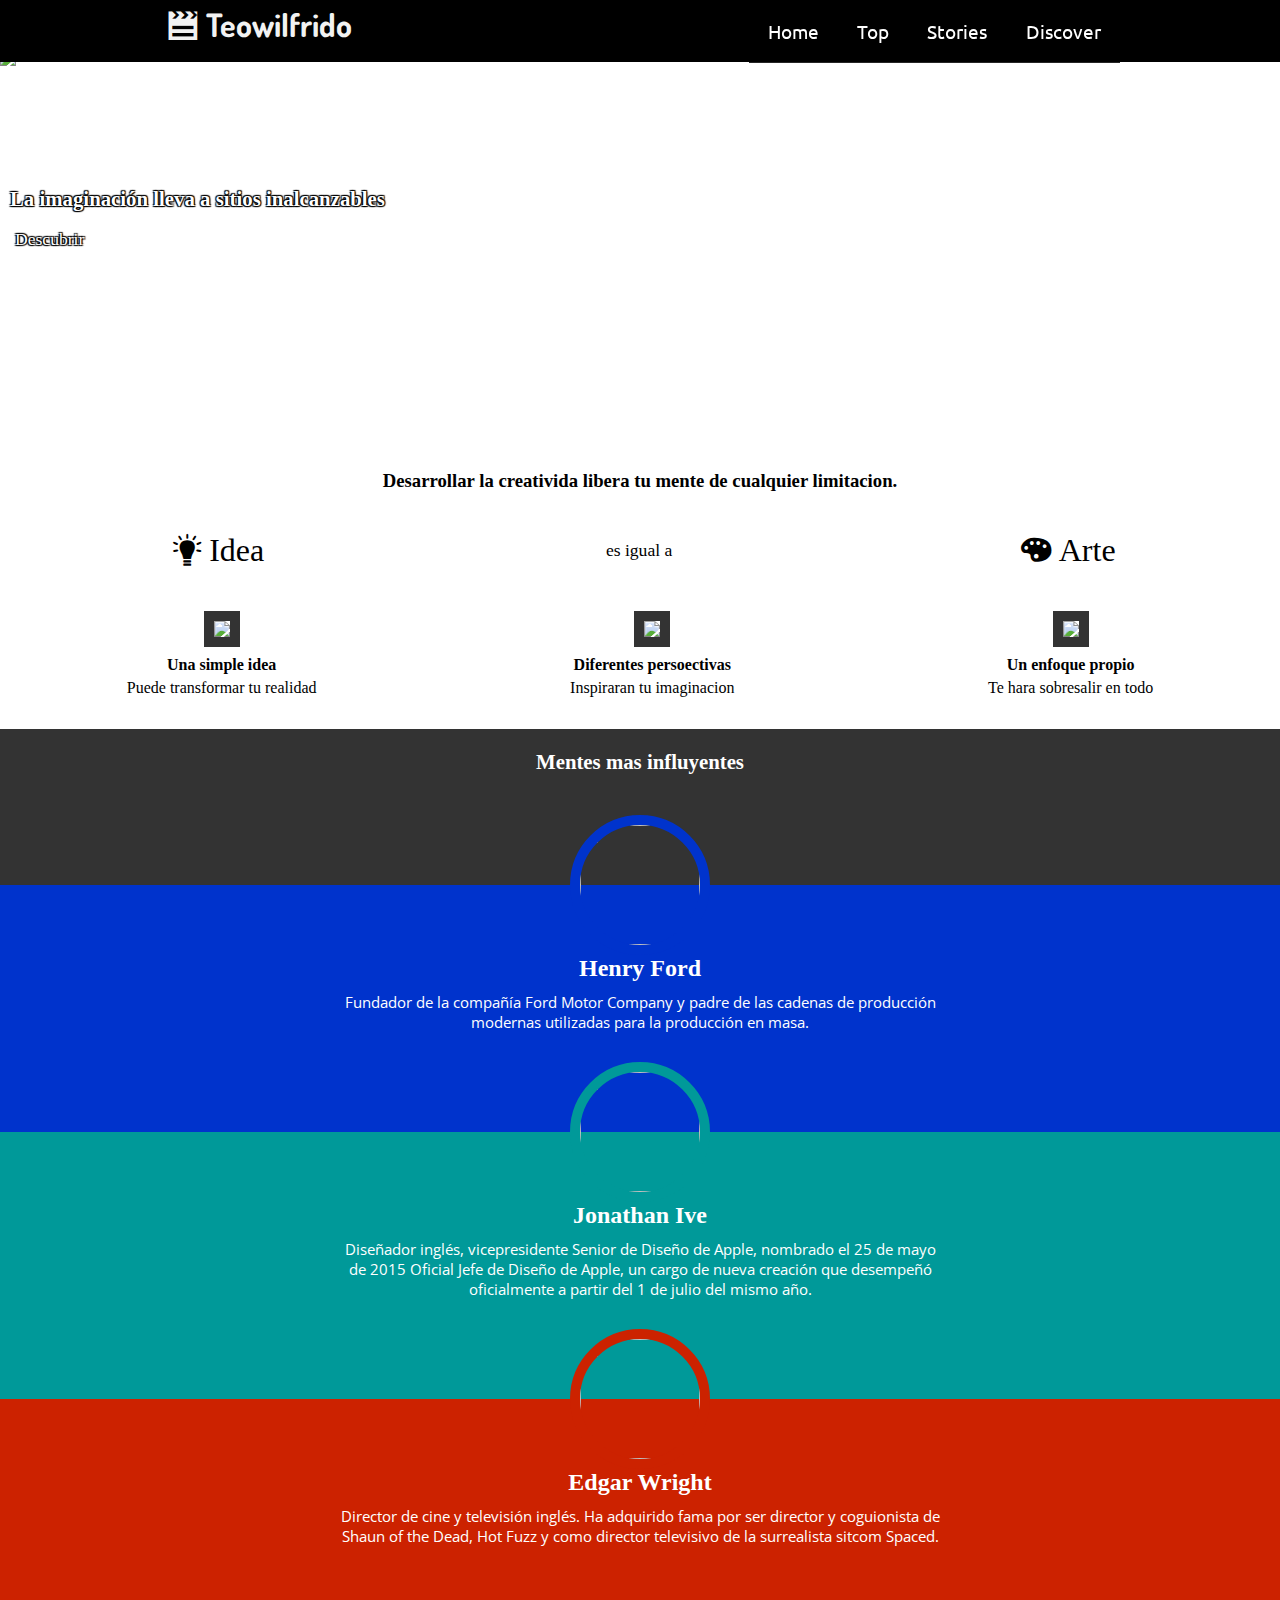
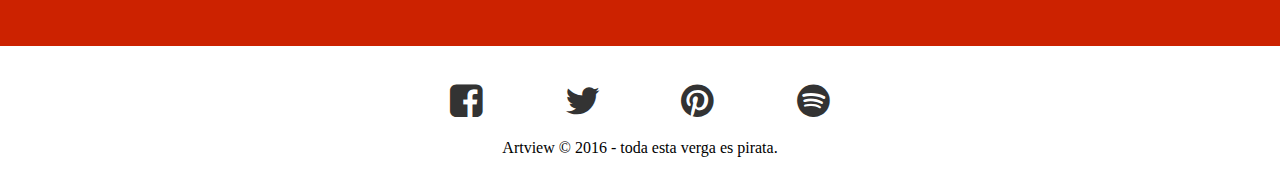
==== html/artview.html @ a4641204 "staring" ====
<!DOCTYPE html>
<html lang="es">
<head>
	<meta charset="UTF-8">
	<title>Artview</title>
	<meta name="viewport" content="width=device-width, user-scalable=no, initial-scale=1.0, maximum-scale=1.0, minimum-scale=1.0">
	<link rel="stylesheet" href="../css/estilos.css">
	<link rel="stylesheet" href="../css/fontello.css">
	<link href='https://fonts.googleapis.com/css?family=Fjalla+One' rel='stylesheet' type='text/css'>
	<link href='https://fonts.googleapis.com/css?family=Open+Sans' rel='stylesheet' type='text/css'>
</head>
<body>
	<header>
		<div class="container">
			<h1 class="icon-claqueta">Artview</h1>
			<input type="checkbox" id="menu-bar">
			<label class="icon-menu" for="menu-bar"></label>
			<nav class="menu">
				<a href="" id="h">Home</a>
				<a href="" id="t">Top</a>
				<a href="" id="s">Stories</a>
				<a href="" id="d">Discover</a>
			</nav>
		</div>
	</header>
	<main>
	    <section class="banner">
	        <img src="../../img/nieve2.jpg">
	        <div class="container">
                <h2>La imaginación lleva a sitios inalcanzables</h2>
                <a href="#" id="des">Descubrir</a>
            </div>
	    </section>
	    <section class="intro">
	    	<h3 class="blog-title">Desarrollar la creativida libera tu mente de cualquier limitacion.</h3>
	    	<div class="icons">
                <p class="icon-idea">Idea</p>
                <p class="igual">es igual a</p>
                <p class="icon-art">Arte</p>
	    	</div>
	    </section>
	    <section class="blog">
	    	<div class="blog-items">
	    	    <article>
	    	    	<img src="../../img/7-resplashed2.jpg" class="first-img">
	    	    	<div class="texto">
	    	    		<h4>Una simple idea</h4>
	    	    		<p>Puede transformar tu realidad</p>
	    	    	</div>
	    	    </article>
	    	    <article>
	    	    	<img src="../../img/photo.jpg">
	    	    	<h4>Diferentes persoectivas</h4>
	    	    	<p>Inspiraran tu imaginacion</p>
	    	    </article>
	    	    <article>
	    	    	<img src="../../img/fotografo.jpg">
	    	    	<h4>Un enfoque propio</h4>
	    	    	<p>Te hara sobresalir en todo</p>
	    	    </article>
	    	</div>
	    	<div class="second-blog">
	    		<h4>Mentes mas influyentes</h4>
		    	<div class="sb">	
		    		<article class="second-items first">
		    			<img src="../../img/personas/henry-ford-18.jpg" >
		    			<h6>Henry Ford</h6>
		    			<p class="bio"> Fundador de la compañía Ford Motor Company y padre de las cadenas de producción modernas utilizadas para la producción en masa.</p>
		    		</article>
		    		<article class="second-items second">
		    			<img src="../../img/personas/apple.jpg" >
		    			<h6>Jonathan Ive</h6>
		    			<p class="bio"> Diseñador inglés, vicepresidente Senior de Diseño de Apple, nombrado el 25 de mayo de 2015 Oficial Jefe de Diseño de Apple, un cargo de nueva creación que desempeñó oficialmente a partir del 1 de julio del mismo año.</p>
		    		</article>
		    		<article class="second-items third">
		    			<img src="../../img/personas/edgar-wright-comic-con.jpg" >
		    			<h6>Edgar Wright</h6>
		    			<p class="bio"> Director de cine y televisión inglés. Ha adquirido fama por ser director y coguionista de Shaun of the Dead, Hot Fuzz y como director televisivo de la surrealista sitcom Spaced.</p>
		    		</article>
		    	</div>
	    	</div>
	    </section>
	</main>
	<footer>
		<div class="footer-container">
			<div class="sociales">
				<a href="#" class="icon-facebook"></a>
				<a href="#" class="icon-twitter"></a>
				<a href="#" class="icon-pinterest-circled"></a>
				<a href="#" class="icon-spotify"></a>
			</div>
			<p>Artview &copy; 2016 - toda esta verga es pirata.</p>
		</div>
	</footer>
	<script src="../js/jquery-2.2.3.min.js"></script>
	<script src="../js/main.js"></script>	
</body>
</html>
---- css/estilos.css ----
/*

stylus -u nib -u rupture -w estilos.styl

*/
@import "https://fonts.googleapis.com/css?family=Ubuntu";
@import "https://fonts.googleapis.com/css?family=Dosis";
@import "https://fonts.googleapis.com/css?family=Sura";
.banner {
  position: relative;
}
.banner img {
  width: 100vw;
}
.banner .container {
  color: #fff;
  padding-left: 10px;
  position: absolute;
  top: 35%;
  width: 80%;
  transform: translateY(-25%);
}
.banner .container h2 {
  font-size: 1.3em;
  font-family: caviar dreams;
  text-shadow: 1px 1px 1px #000, -1px -1px 1px #000, -1px 1px 1px #000, 1px -1px 1px #000;
}
.banner .container a {
  color: #fff;
  box-shadow: 0 0 0 2px #fff;
  border-radius: 5px;
  font-size: 1.1em;
  padding: 5px;
  text-decoration: none;
  text-shadow: 1px 1px 1px #000, -1px -1px 1px #000, -1px 1px 1px #000, 1px -1px 1px #000;
}
@media only screen and (min-width: 600px) {
  .banner {
    height: 400px;
    overflow: hidden;
  }
  .banner img {
    heigth: auto;
    min-height: 400px;
  }
  .banner .container {
    absolute: top 280px left 50px;
  }
}
.blog-items {
  display: flex;
  flex-wrap: wrap;
  justify-content: space-around;
}
.blog-items h4,
.blog-items p {
  margin: 5px;
}
h3 {
  text-align: center;
}
.icons {
  padding: 0;
  display: flex;
  justify-content: center;
  align-items: center;
  margin: 0em auto;
  height: 80px;
}
.icons p {
  margin: 0 0px;
  padding: 0;
  font-size: 2em;
  flex-wrap: wrap;
  flex: 1 1 auto;
  text-align: center;
}
.icons .igual {
  font-size: 1.1em;
  margin: 1px;
  width: 90px;
}
article {
  text-align: center;
  padding: 0;
  position: relative;
}
article img {
  width: 100%;
  max-width: 300px;
  max-height: 250px;
  margin-top: 0em;
  border: 10px solid #333;
}
.second-blog {
  background: #333;
  color: #fff;
}
.second-blog h4 {
  text-align: center;
  padding: 1em;
  padding-bottom: 4em;
  font-size: 1.3em;
}
.second-blog article {
  position: relative;
  padding: 60px 1.5em 100px;
  width: 100vw;
}
.second-blog article img {
  width: 120px;
  height: 120px;
  border-radius: 50%;
  position: absolute;
  bottom: 100%;
  left: 50%;
  transform: translateX(-50%) translateY(50%);
}
.second-blog article h6 {
  font-size: 1.5em;
  margin: 10px;
}
.second-blog article .bio {
  font-family: open sans;
  font-size: 15px;
  max-width: 600px;
  margin: 0 auto;
}
.second-blog article:nth-child(1) {
  background: #03c;
}
.second-blog article:nth-child(1) img {
  border: 10px solid #03c;
}
.second-blog article:nth-child(2) {
  background: #099;
}
.second-blog article:nth-child(2) img {
  border: 10px solid #099;
}
.second-blog article:nth-child(3) {
  background: #c20;
}
.second-blog article:nth-child(3) img {
  border: 10px solid #c20;
}
.sb {
  display: flex;
  flex-flow: wrap;
}
@media only screen and (min-width: 1000px) {
  .sb {
    flex-flow: no-wrap;
  }
}
#menu-bar {
  display: none;
}
header label {
  float: right;
  position: fixed;
  top: 12px;
  right: 10px;
  font-size: 1.5em;
  cursor: pointer;
}
.menu {
  position: absolute;
  width: 100%;
  height: 100vh;
  background: rgba(0,0,0,0.85);
  top: 50px;
  left: 0;
  display: flex;
  flex-direction: column;
  transition: all 0.5s;
  transform: translateX(-100%);
}
.menu a {
  color: #fff;
  padding: 1em;
  font-size: 1.2em;
  border-bottom: 1px solid rgba(191,191,191,0.5);
}
.menu a:hover {
  background: rgba(0,0,0,0.4);
}
#menu-bar:checked ~ .menu {
  transform: translateX(0%);
}
@media only screen and (min-width: 1050px) {
  .menu {
    position: static;
    width: auto;
    height: auto;
    transform: translateX(0);
    float: right;
    display: flex;
    flex-flow: row;
  }
  .menu a {
    border-bottom: none;
  }
  header label {
    display: none;
  }
}
body {
  margin: 0;
  padding: 0;
  font-family: caviar dreams;
  padding-top: 50px;
}
header {
  width: 100%;
  height: 50px;
  background: #000;
  color: #f2f2f2;
  position: fixed;
  top: 0;
  left: 0;
  z-index: 100;
  padding: 0;
}
header h1 {
  font-family: Dosis, sans-serif;
  margin-left: 1px;
  margin-top: 4px;
  margin-bottom: 5px;
  float: left;
}
header a {
  font-family: 'Ubuntu';
  text-decoration: none;
}
.container {
  width: 98%;
  margin: 0 auto;
  max-width: 960px;
}
header {
  height: 62px;
}
header .container {
  display: table;
}
section {
  width: 100%;
  margin-bottom: 20px;
}
footer {
  padding: 0.8em;
}
footer .footer-container {
  display: flex;
  flex-flow: wrap column;
  justify-content: center;
}
footer p {
  font-size: 16px;
  text-align: center;
}
footer .sociales {
  display: flex;
  justify-content: space-between;
  width: 100%;
  max-width: 400px;
  text-align: center;
  font-size: 38px;
  margin: 0 auto;
}
footer .sociales a {
  color: #333;
  text-decoration: none;
}
---- css/fontello.css ----
@font-face {
  font-family: 'fontello';
  src: url('../font/fontello.eot?49754256');
  src: url('../font/fontello.eot?49754256#iefix') format('embedded-opentype'),
       url('../font/fontello.woff?49754256') format('woff'),
       url('../font/fontello.ttf?49754256') format('truetype'),
       url('../font/fontello.svg?49754256#fontello') format('svg');
  font-weight: normal;
  font-style: normal;
}
/* Chrome hack: SVG is rendered more smooth in Windozze. 100% magic, uncomment if you need it. */
/* Note, that will break hinting! In other OS-es font will be not as sharp as it could be */
/*
@media screen and (-webkit-min-device-pixel-ratio:0) {
  @font-face {
    font-family: 'fontello';
    src: url('../font/fontello.svg?49754256#fontello') format('svg');
  }
}
*/
 
 [class^="icon-"]:before, [class*=" icon-"]:before {
  font-family: "fontello";
  font-style: normal;
  font-weight: normal;
  speak: none;
 
  display: inline-block;
  text-decoration: inherit;
  width: 1em;
  margin-right: .2em;
  text-align: center;
  /* opacity: .8; */
 
  /* For safety - reset parent styles, that can break glyph codes*/
  font-variant: normal;
  text-transform: none;
 
  /* fix buttons height, for twitter bootstrap */
  line-height: 1em;
 
  /* Animation center compensation - margins should be symmetric */
  /* remove if not needed */
  margin-left: .2em;
 
  /* you can be more comfortable with increased icons size */
  /* font-size: 120%; */
 
  /* Font smoothing. That was taken from TWBS */
  -webkit-font-smoothing: antialiased;
  -moz-osx-font-smoothing: grayscale;
 
  /* Uncomment for 3D effect */
  /* text-shadow: 1px 1px 1px rgba(127, 127, 127, 0.3); */
}
 
.icon-twitter:before { content: '\e800'; } /* '' */
.icon-tumblr:before { content: '\e801'; } /* '' */
.icon-spotify:before { content: '\e802'; } /* '' */
.icon-pinterest-circled:before { content: '\e803'; } /* '' */
.icon-facebook:before { content: '\e804'; } /* '' */
.icon-menu:before { content: '\e805'; } /* '' */
.icon-movie:before { content: '\e806'; } /* '' */
.icon-claqueta:before { content: '\e807'; } /* '' */
.icon-video:before { content: '\e808'; } /* '' */
.icon-lightbulb:before { content: '\e809'; } /* '' */
.icon-idea:before { content: '\e80a'; } /* '' */
.icon-art:before { content: '\e80b'; } /* '' */
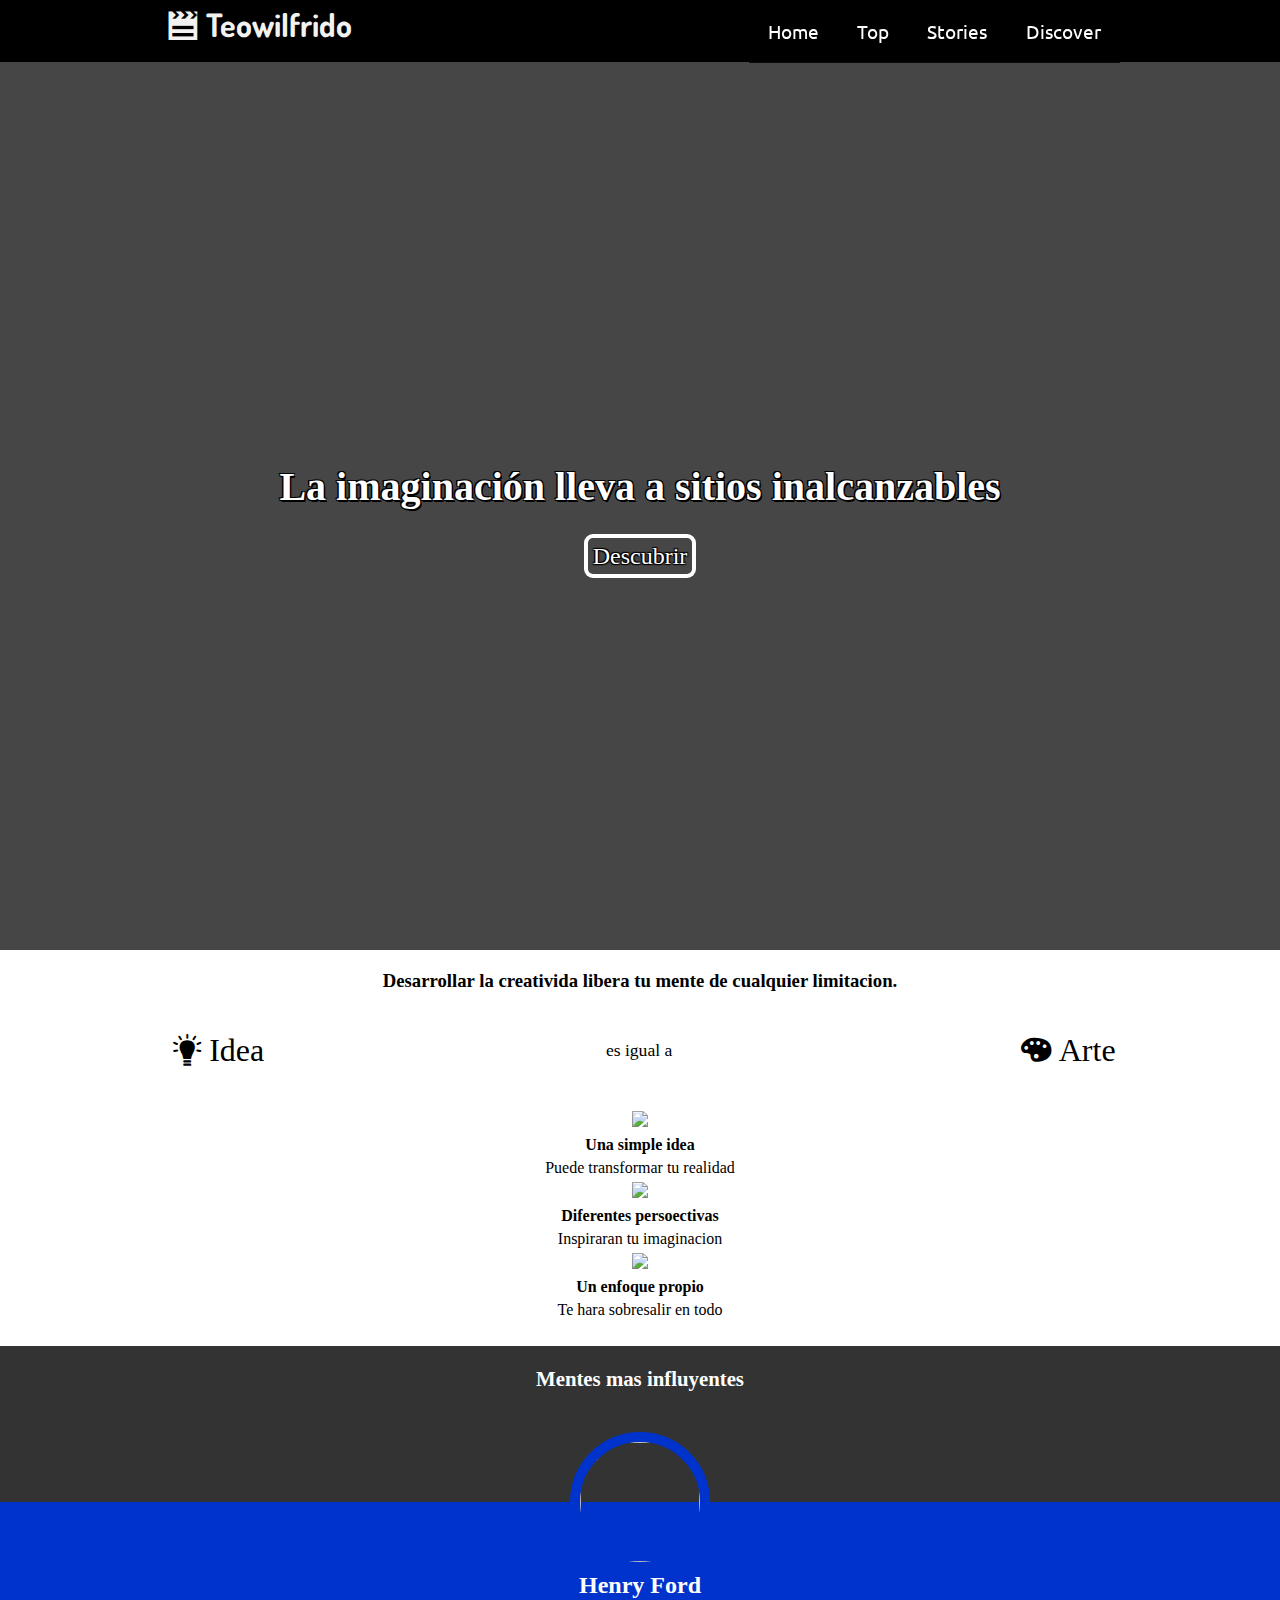
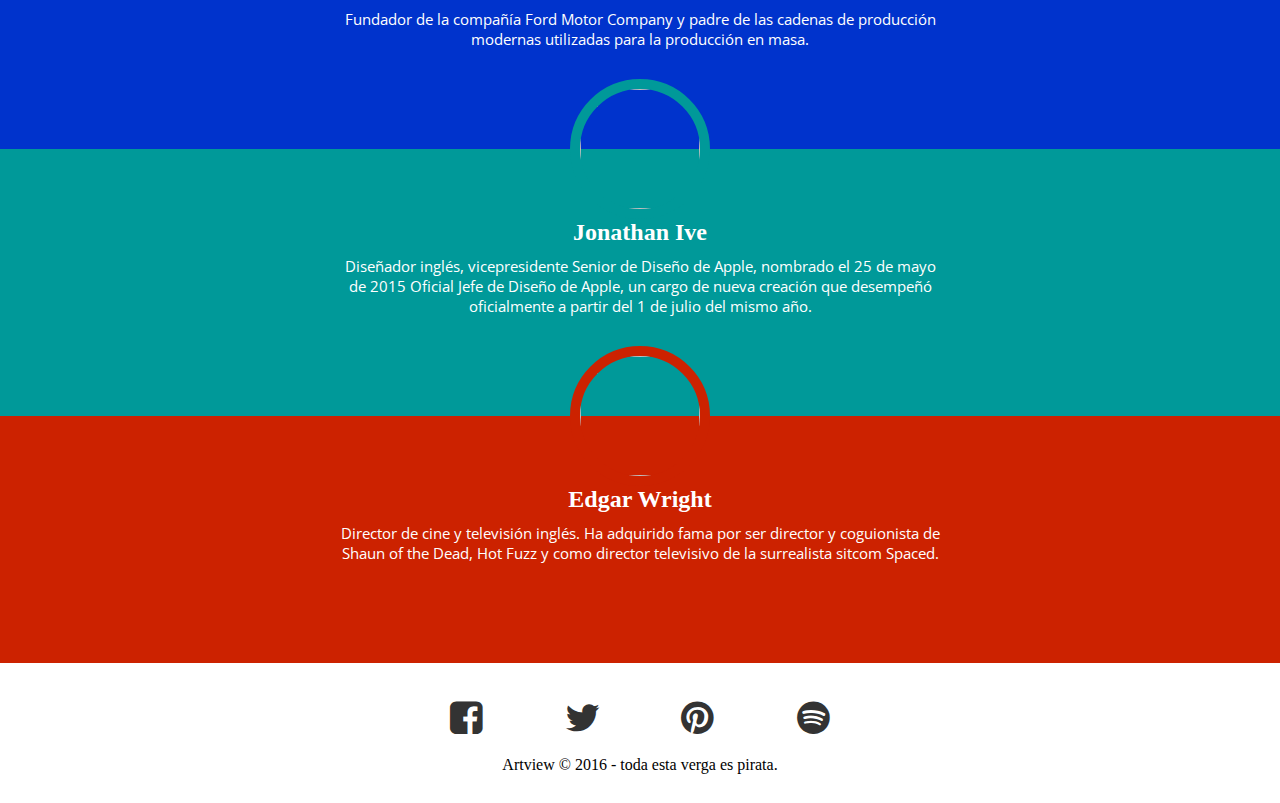
==== commit 4f7e79ff: "nuevo background e item del blog full screan" ====
--- a/html/artview.html
+++ b/html/artview.html
@@ -4,6 +4,7 @@
 	<meta charset="UTF-8">
 	<title>Artview</title>
 	<meta name="viewport" content="width=device-width, user-scalable=no, initial-scale=1.0, maximum-scale=1.0, minimum-scale=1.0">
+	<link rel="stylesheet" href="../css/normalize.css">
 	<link rel="stylesheet" href="../css/estilos.css">
 	<link rel="stylesheet" href="../css/fontello.css">
 	<link href='https://fonts.googleapis.com/css?family=Fjalla+One' rel='stylesheet' type='text/css'>
@@ -25,7 +26,7 @@
 	</header>
 	<main>
 	    <section class="banner">
-	        <img src="../../img/nieve2.jpg">
+	        <!-- <img src="../../img/nieve.jpg"> -->
 	        <div class="container">
                 <h2>La imaginación lleva a sitios inalcanzables</h2>
                 <a href="#" id="des">Descubrir</a>
@@ -42,19 +43,19 @@
 	    <section class="blog">
 	    	<div class="blog-items">
 	    	    <article>
-	    	    	<img src="../../img/7-resplashed2.jpg" class="first-img">
+	    	    	<img src="../../img/775095-cool-creativity-wallpaper.jpg" class="first-img">
 	    	    	<div class="texto">
 	    	    		<h4>Una simple idea</h4>
 	    	    		<p>Puede transformar tu realidad</p>
 	    	    	</div>
 	    	    </article>
 	    	    <article>
-	    	    	<img src="../../img/photo.jpg">
+	    	    	<img src="../../img/photo-1423753623104-718aaace6772.jpg">
 	    	    	<h4>Diferentes persoectivas</h4>
 	    	    	<p>Inspiraran tu imaginacion</p>
 	    	    </article>
 	    	    <article>
-	    	    	<img src="../../img/fotografo.jpg">
+	    	    	<img src="../../img/photo-1441716844725-09cedc13a4e7.jpg">
 	    	    	<h4>Un enfoque propio</h4>
 	    	    	<p>Te hara sobresalir en todo</p>
 	    	    </article>
--- a/css/estilos.css
+++ b/css/estilos.css
@@ -7,54 +7,53 @@
 @import "https://fonts.googleapis.com/css?family=Dosis";
 @import "https://fonts.googleapis.com/css?family=Sura";
 .banner {
-  position: relative;
-}
-.banner img {
-  width: 100vw;
+  width: 100%;
+  height: 100vh;
+  background: #464646 url("../../img/bicicleta.jpg") fixed center center;
+  background-size: cover;
+  display: -webkit-flex;
+  display: -moz-flex;
+  display: -ms-flex;
+  display: -o-flex;
+  display: flex;
+  flex-flow: column;
+  justify-content: center;
+  aling-items: center;
+  text-align: center;
 }
 .banner .container {
   color: #fff;
-  padding-left: 10px;
-  position: absolute;
-  top: 35%;
-  width: 80%;
-  transform: translateY(-25%);
 }
 .banner .container h2 {
-  font-size: 1.3em;
+  font-size: 2.5em;
   font-family: caviar dreams;
-  text-shadow: 1px 1px 1px #000, -1px -1px 1px #000, -1px 1px 1px #000, 1px -1px 1px #000;
+  text-shadow: 1.5px 1.5px 0px #000, -1.5px -1.5px 0px #000, -1px 1px 0px #000, 1px -1px 0px #000;
 }
 .banner .container a {
   color: #fff;
-  box-shadow: 0 0 0 2px #fff;
+  box-shadow: 0 0 0 4px #fff;
   border-radius: 5px;
-  font-size: 1.1em;
+  font-size: 1.5em;
   padding: 5px;
   text-decoration: none;
   text-shadow: 1px 1px 1px #000, -1px -1px 1px #000, -1px 1px 1px #000, 1px -1px 1px #000;
+  width: 200px;
 }
 @media only screen and (min-width: 600px) {
   .banner {
-    height: 400px;
+    height: 100vh;
     overflow: hidden;
-  }
-  .banner img {
-    heigth: auto;
-    min-height: 400px;
   }
   .banner .container {
     absolute: top 280px left 50px;
   }
-}
-.blog-items {
-  display: flex;
-  flex-wrap: wrap;
-  justify-content: space-around;
 }
 .blog-items h4,
 .blog-items p {
   margin: 5px;
+}
+.blog-items article {
+  max-height: 500px;
 }
 h3 {
   text-align: center;
@@ -87,10 +86,7 @@
 }
 article img {
   width: 100%;
-  max-width: 300px;
-  max-height: 250px;
   margin-top: 0em;
-  border: 10px solid #333;
 }
 .second-blog {
   background: #333;
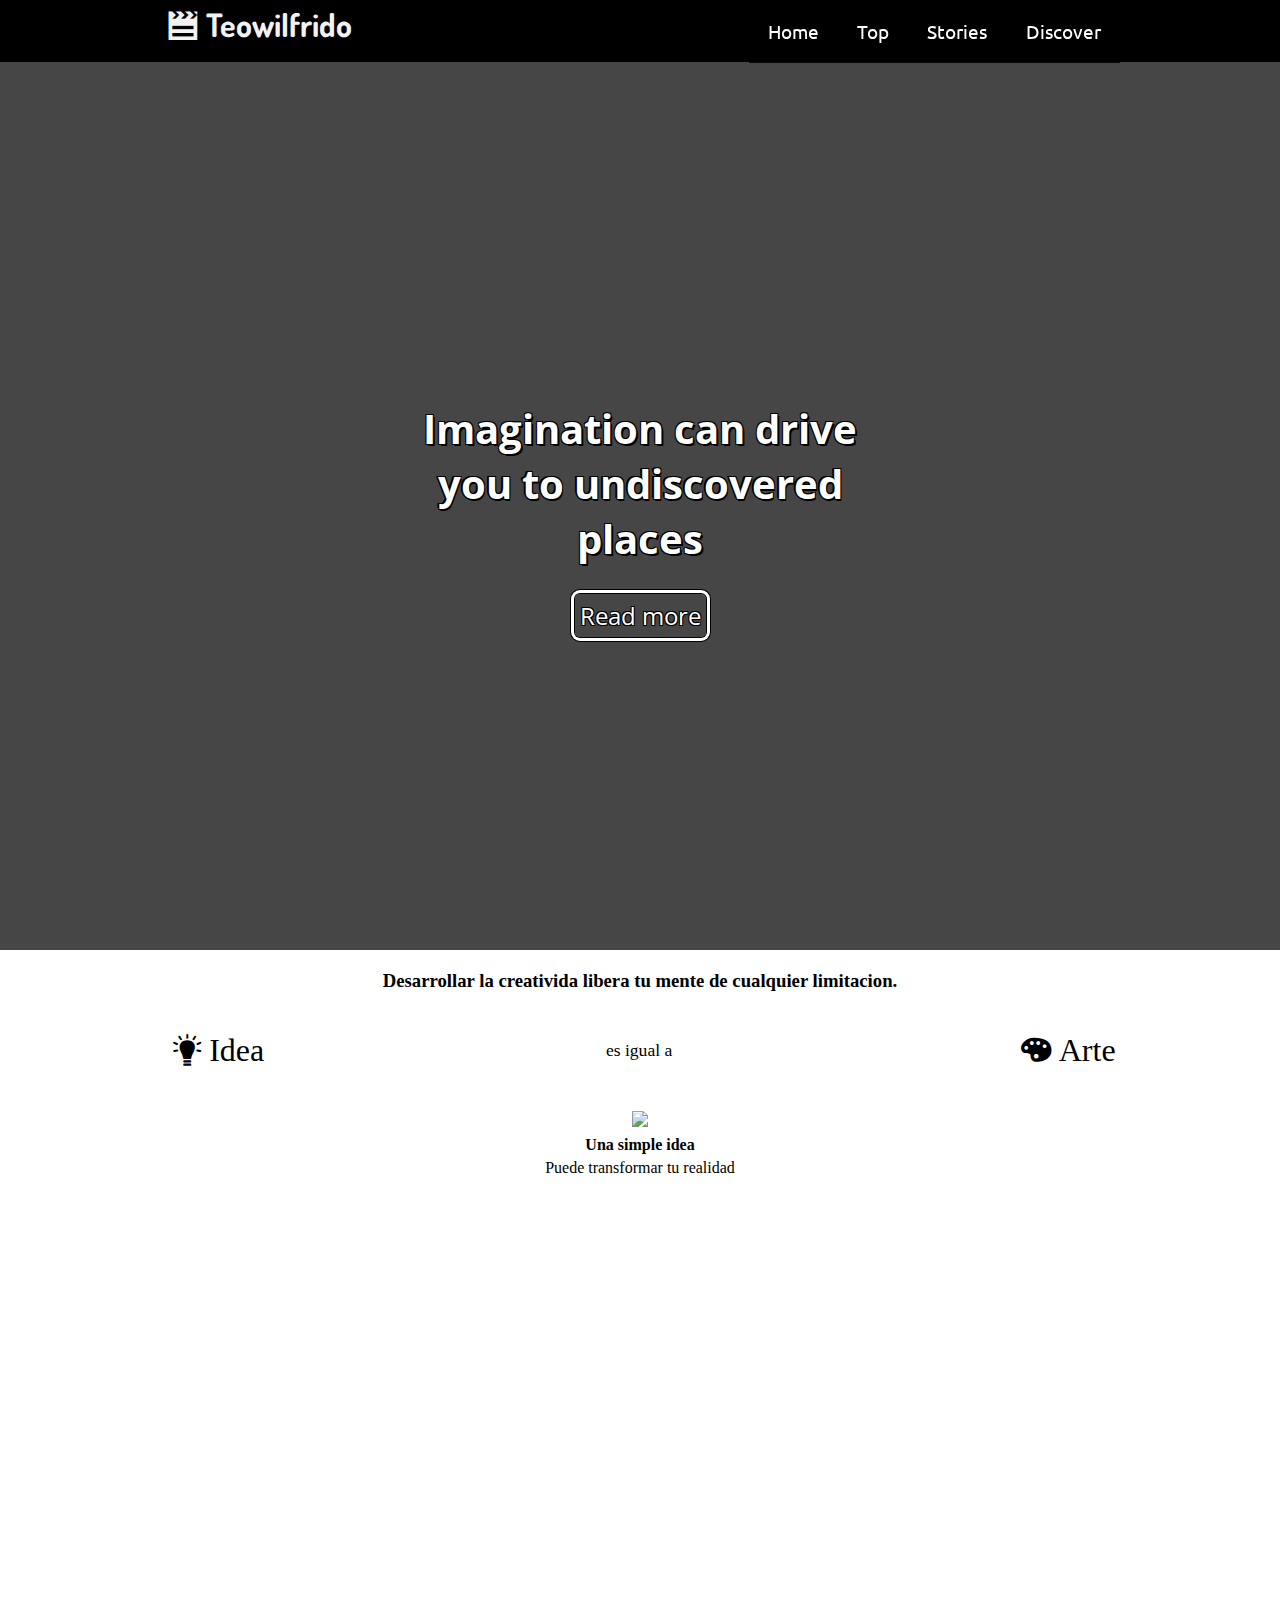
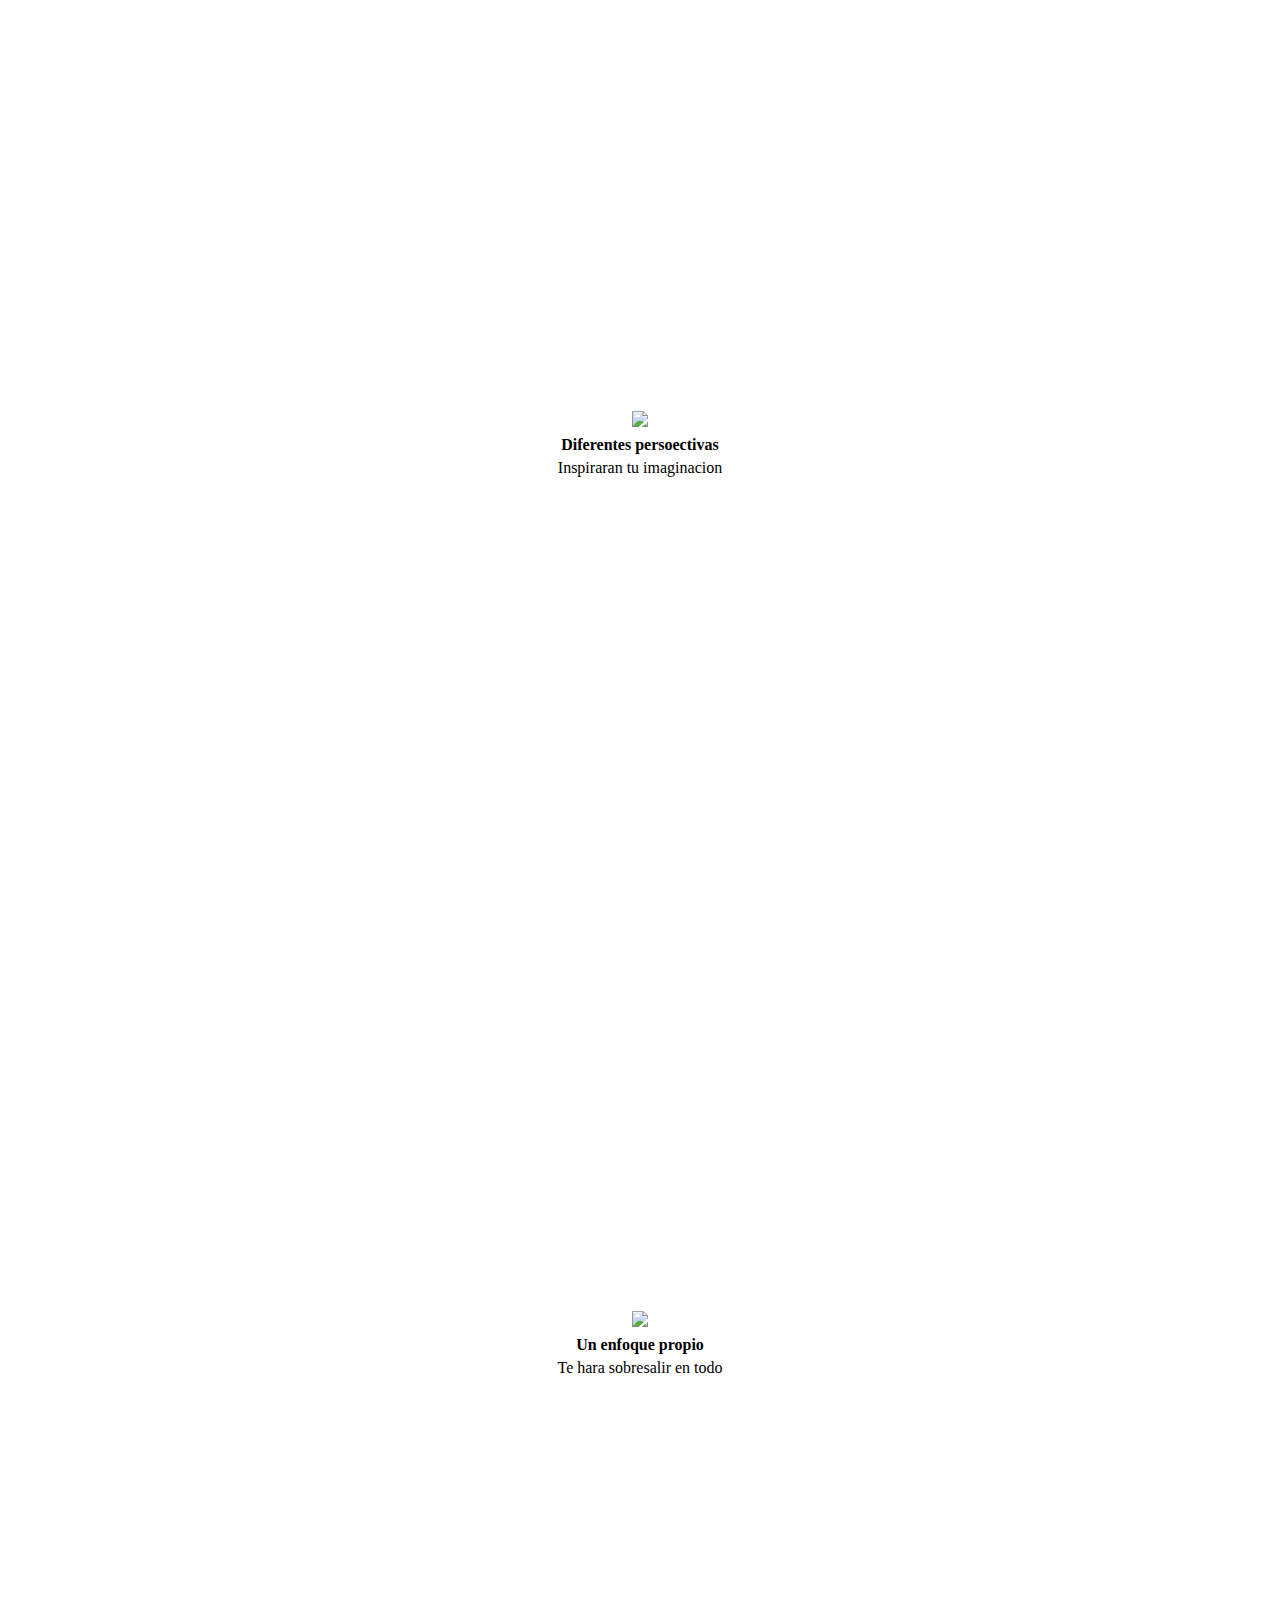
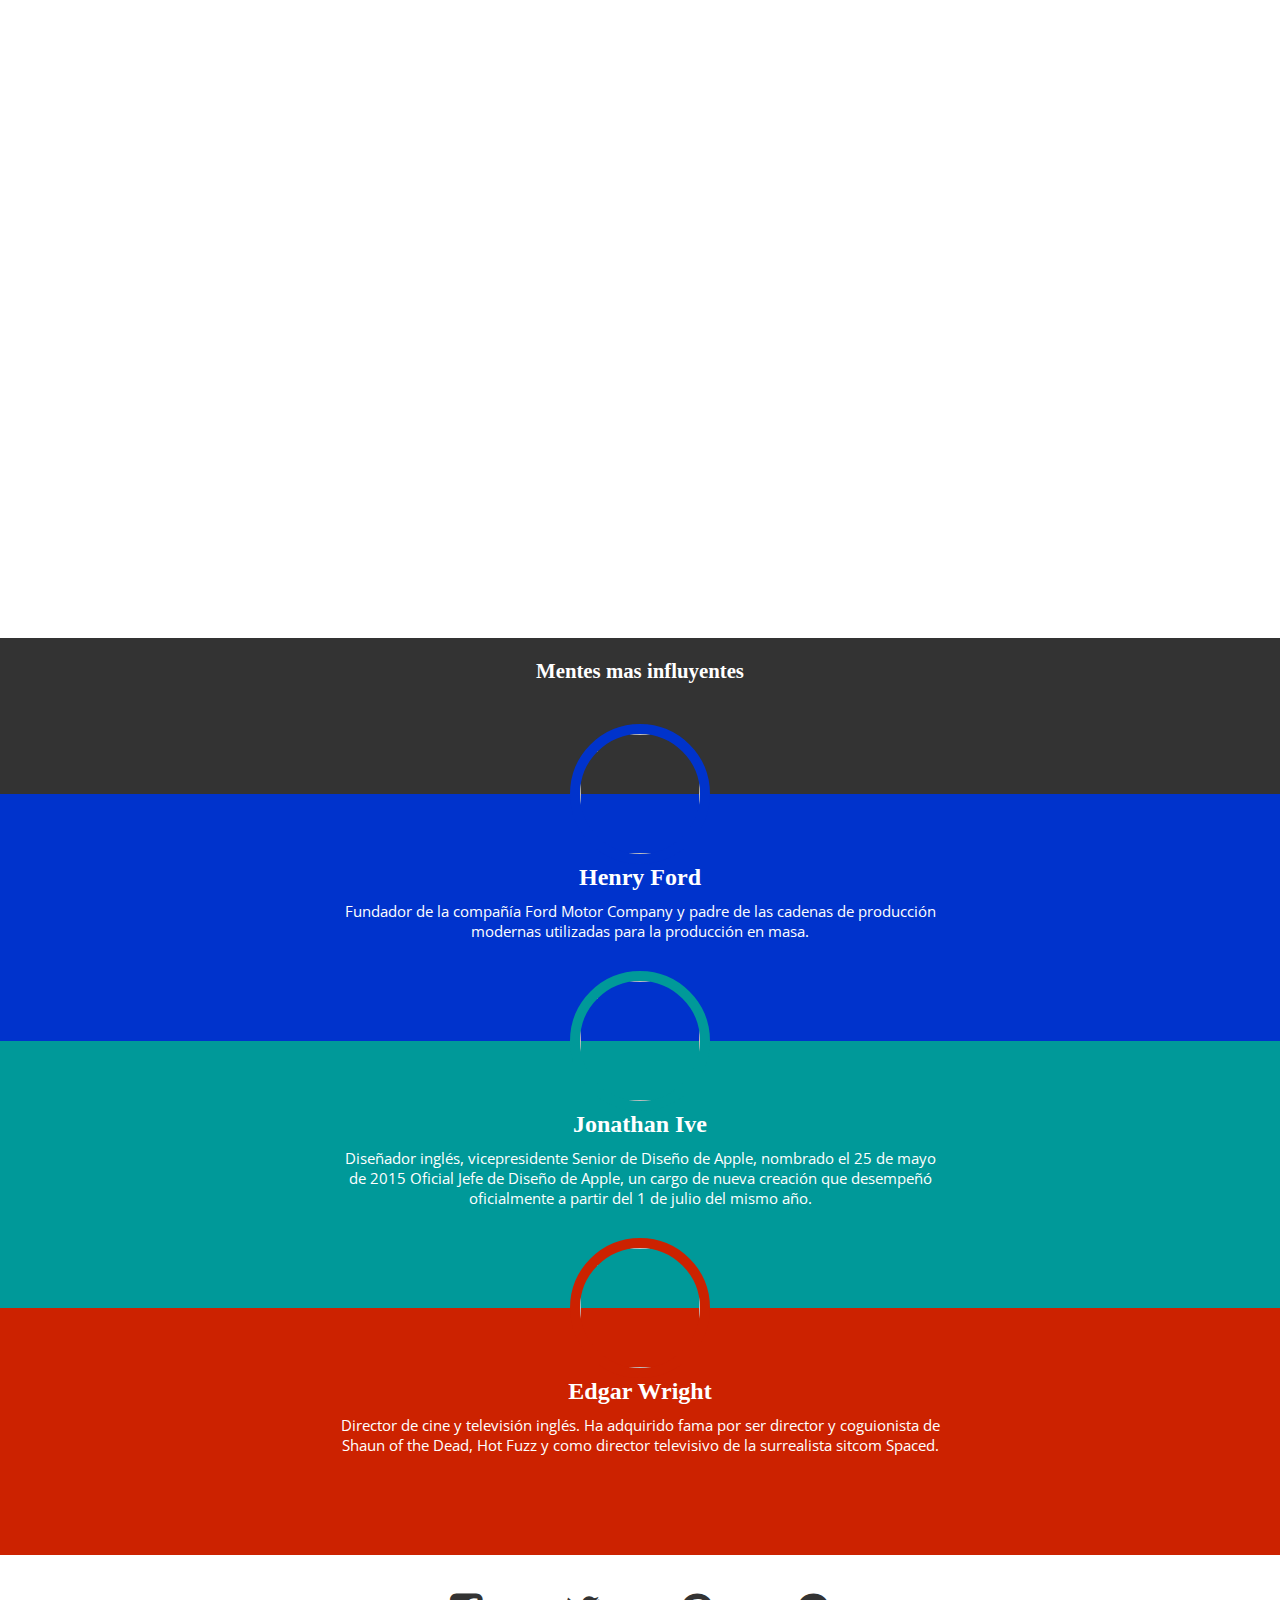
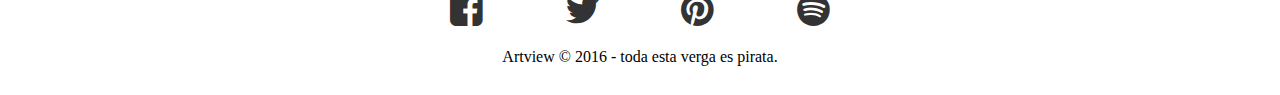
==== commit 3c10fbd3: "we changed the title font and stared to commit in english, is there a problem pajuo?" ====
--- a/html/artview.html
+++ b/html/artview.html
@@ -28,8 +28,8 @@
 	    <section class="banner">
 	        <!-- <img src="../../img/nieve.jpg"> -->
 	        <div class="container">
-                <h2>La imaginación lleva a sitios inalcanzables</h2>
-                <a href="#" id="des">Descubrir</a>
+                <h2>Imagination can drive you to undiscovered places</h2>
+                <a href="#" id="des">Read more</a>
             </div>
 	    </section>
 	    <section class="intro">
--- a/css/estilos.css
+++ b/css/estilos.css
@@ -23,20 +23,22 @@
 }
 .banner .container {
   color: #fff;
+  max-width: 500px;
 }
 .banner .container h2 {
   font-size: 2.5em;
-  font-family: caviar dreams;
+  font-family: open sans;
   text-shadow: 1.5px 1.5px 0px #000, -1.5px -1.5px 0px #000, -1px 1px 0px #000, 1px -1px 0px #000;
 }
 .banner .container a {
   color: #fff;
-  box-shadow: 0 0 0 4px #fff;
+  box-shadow: 0 0 0 1px #000, 0 0 0 4px #fff, 0 0 0 5px #000;
   border-radius: 5px;
+  font-family: open sans;
   font-size: 1.5em;
   padding: 5px;
   text-decoration: none;
-  text-shadow: 1px 1px 1px #000, -1px -1px 1px #000, -1px 1px 1px #000, 1px -1px 1px #000;
+  text-shadow: 1px 1px 0px #000, -1px -1px 0px #000, -1px 1px 0px #000, 1px -1px 0px #000;
   width: 200px;
 }
 @media only screen and (min-width: 600px) {
@@ -53,7 +55,7 @@
   margin: 5px;
 }
 .blog-items article {
-  max-height: 500px;
+  min-height: 100vh;
 }
 h3 {
   text-align: center;
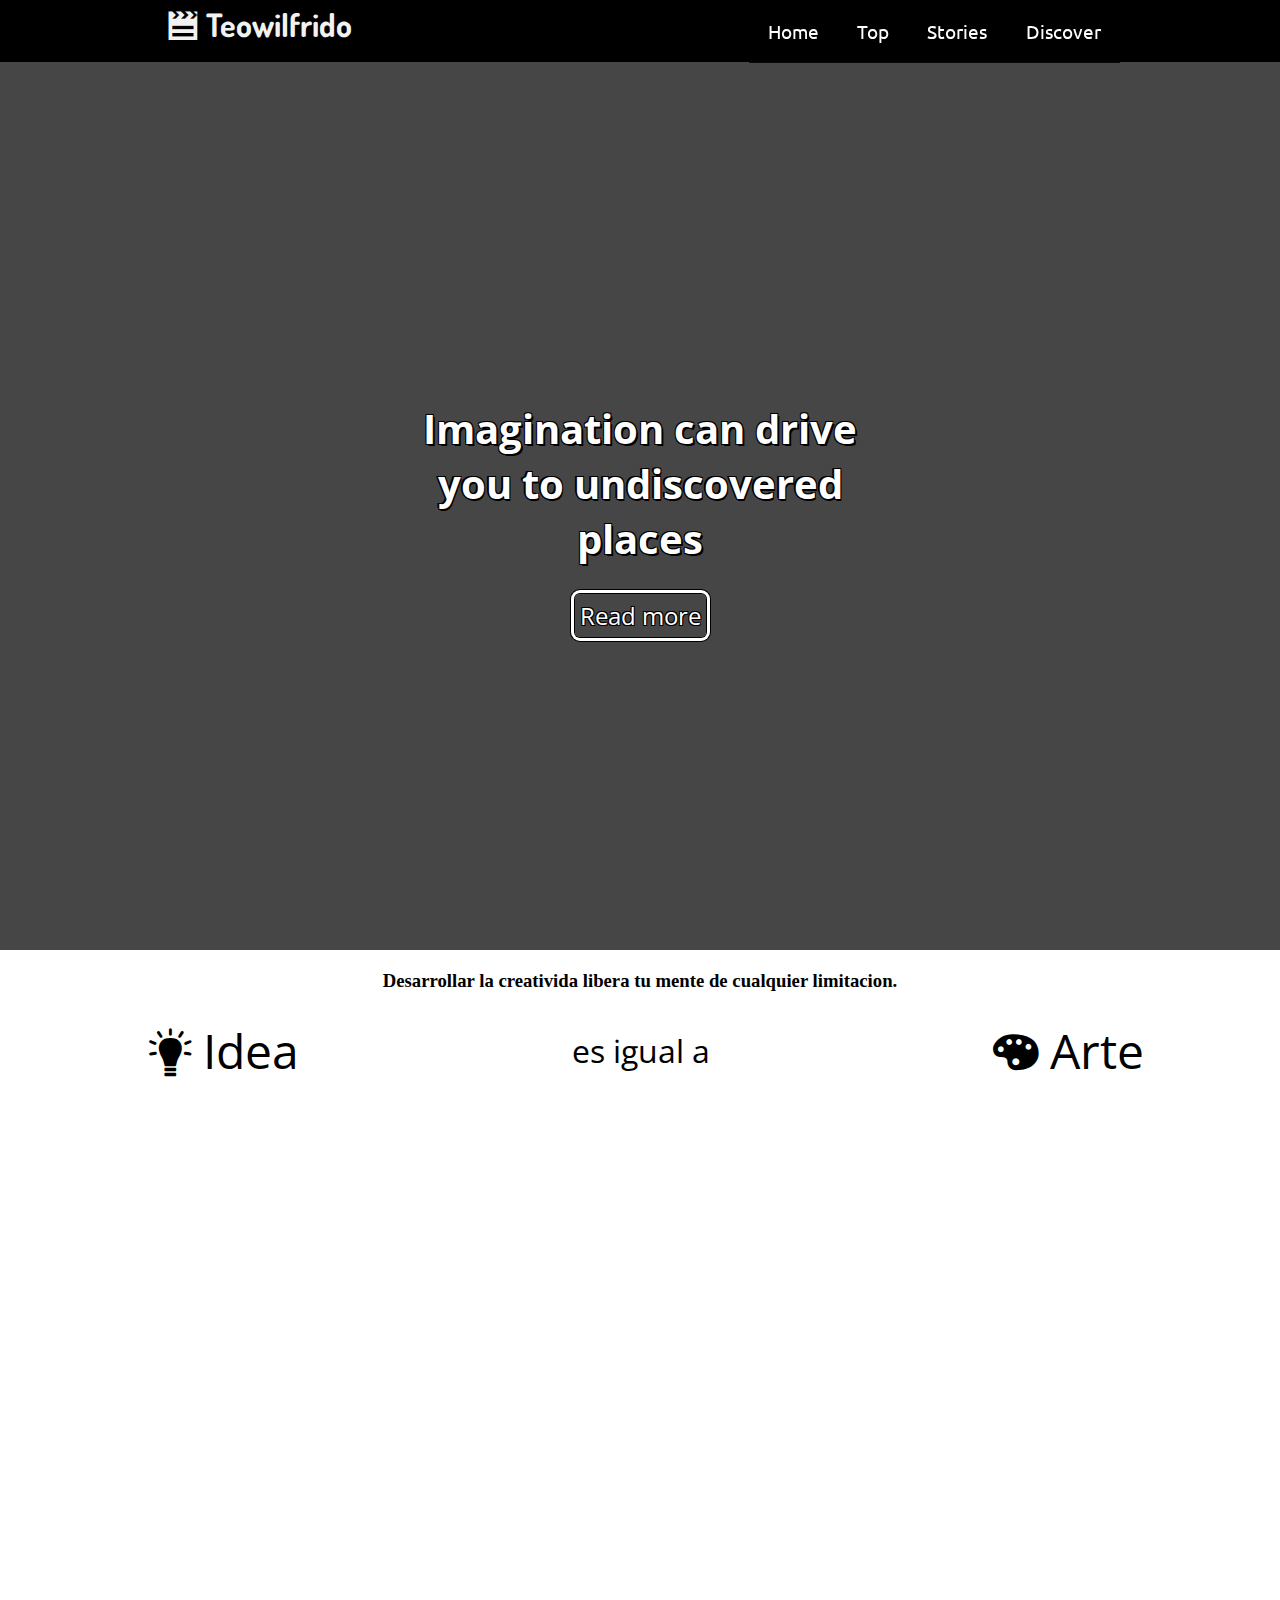
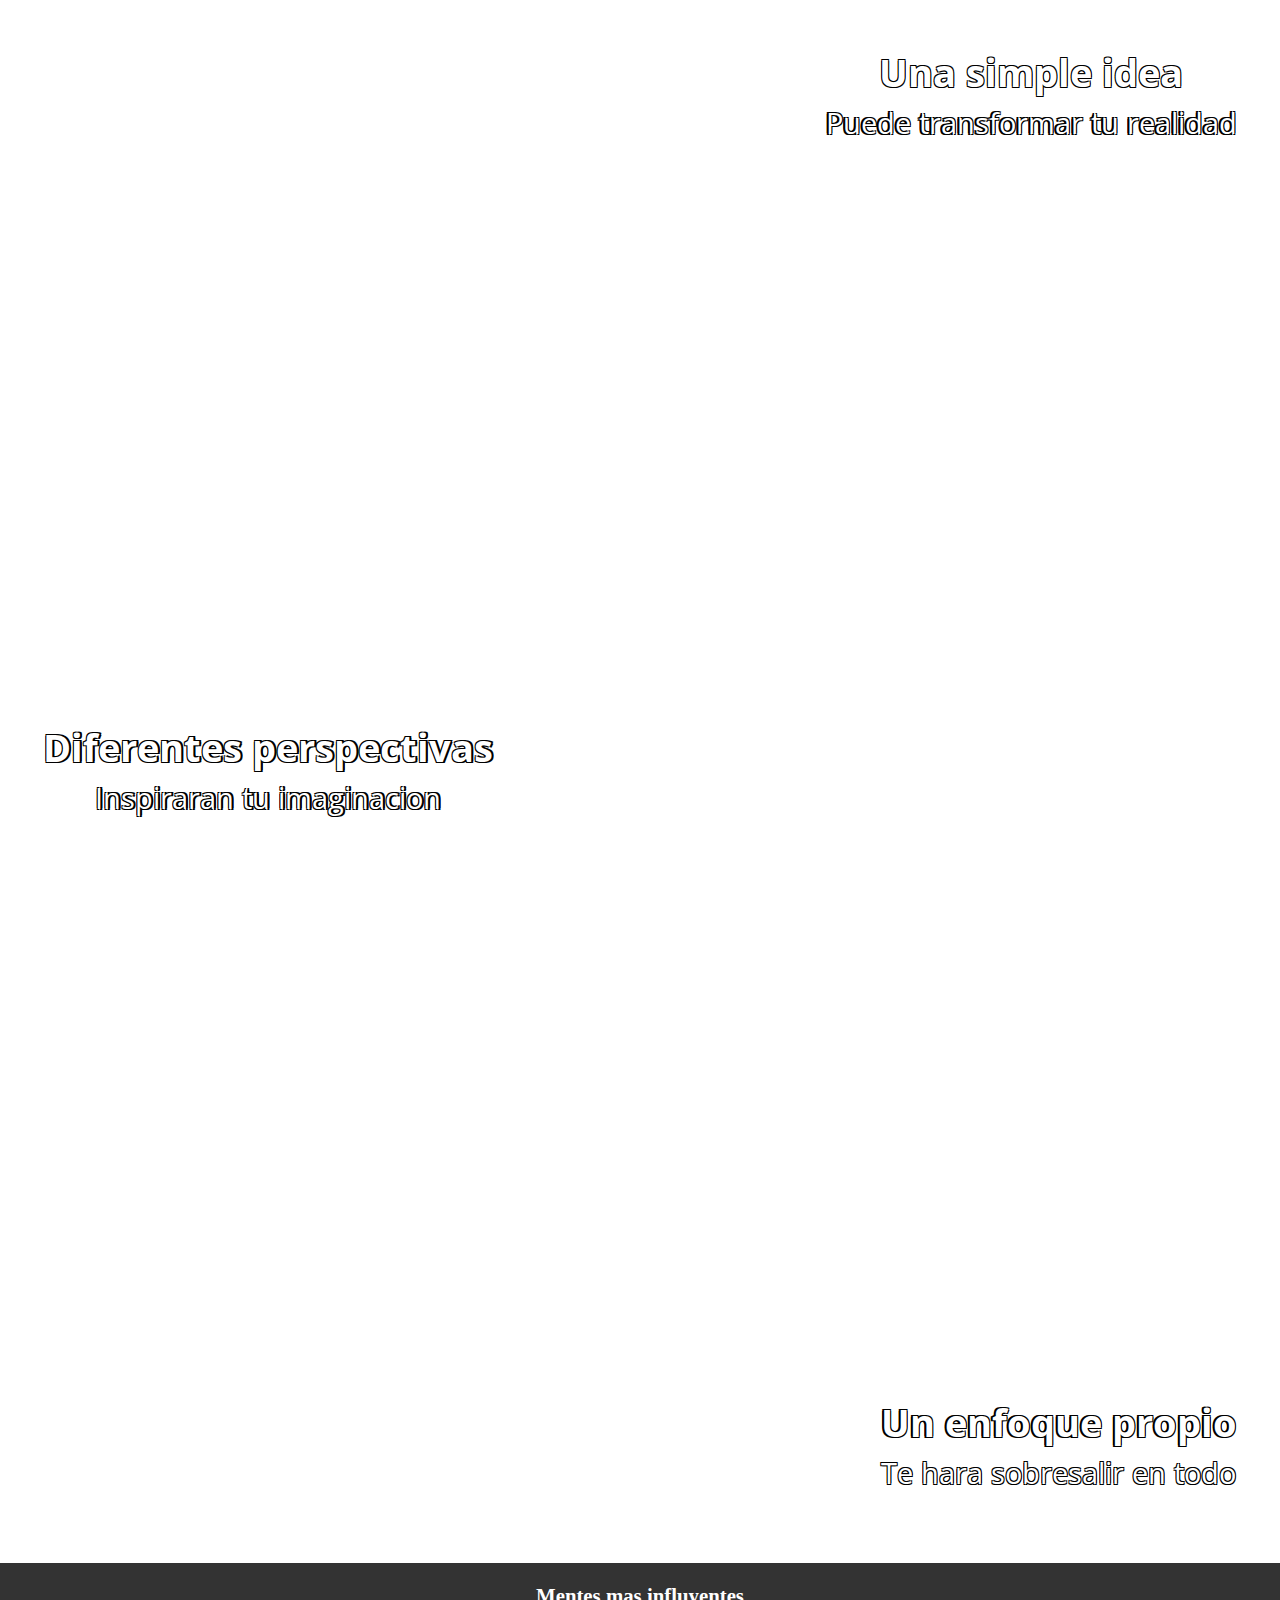
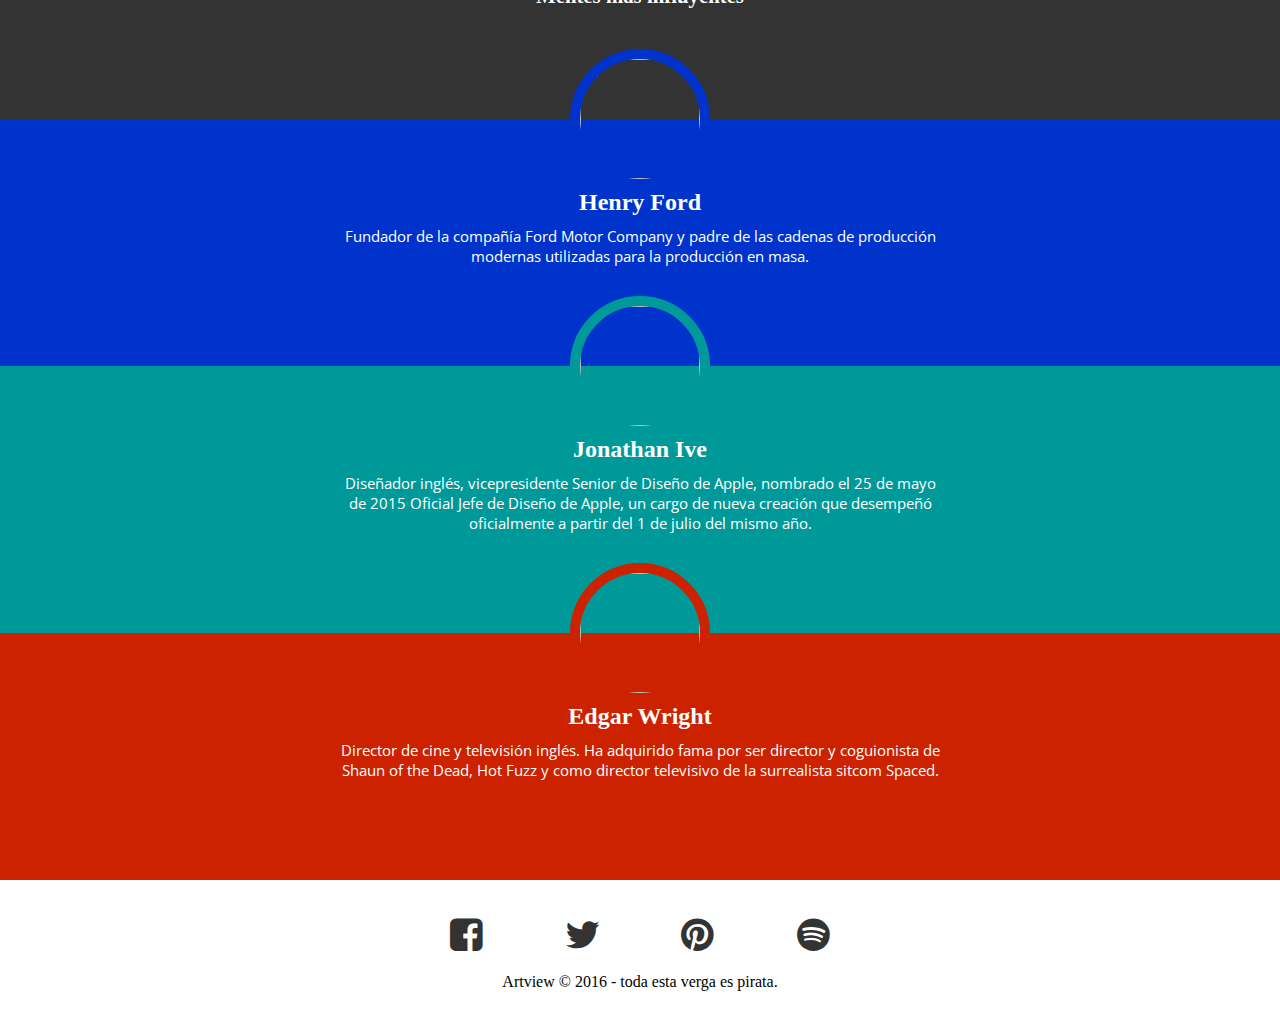
==== commit 24f590f0: "new item content structure has been designed" ====
--- a/html/artview.html
+++ b/html/artview.html
@@ -42,22 +42,26 @@
 	    </section>
 	    <section class="blog">
 	    	<div class="blog-items">
-	    	    <article>
-	    	    	<img src="../../img/775095-cool-creativity-wallpaper.jpg" class="first-img">
+	    	    <article class="item-1">
+	    	    	<!-- <img src="../../img/775095-cool-creativity-wallpaper.jpg" class="first-img"> -->
 	    	    	<div class="texto">
 	    	    		<h4>Una simple idea</h4>
 	    	    		<p>Puede transformar tu realidad</p>
 	    	    	</div>
 	    	    </article>
-	    	    <article>
-	    	    	<img src="../../img/photo-1423753623104-718aaace6772.jpg">
-	    	    	<h4>Diferentes persoectivas</h4>
-	    	    	<p>Inspiraran tu imaginacion</p>
+	    	    <article class="item-2">
+	    	    	<!-- <img src="../../img/photo-1423753623104-718aaace6772.jpg"> -->
+	    	    	<div class="texto">
+		    	    	<h4>Diferentes perspectivas</h4>
+		    	    	<p>Inspiraran tu imaginacion</p>
+	    	    	</div>
 	    	    </article>
-	    	    <article>
-	    	    	<img src="../../img/photo-1441716844725-09cedc13a4e7.jpg">
-	    	    	<h4>Un enfoque propio</h4>
-	    	    	<p>Te hara sobresalir en todo</p>
+	    	    <article class="item-3">
+	    	    	<!-- <img src="../../img/photo-1441716844725-09cedc13a4e7.jpg"> -->
+	    	    	<div class="texto">
+		    	    	<h4>Un enfoque propio</h4>
+		    	    	<p>Te hara sobresalir en todo</p>
+	    	    	</div>
 	    	    </article>
 	    	</div>
 	    	<div class="second-blog">
--- a/css/estilos.css
+++ b/css/estilos.css
@@ -50,36 +50,78 @@
     absolute: top 280px left 50px;
   }
 }
+.blog-items article {
+  min-height: 75vh;
+}
+.blog-items .item-1 {
+  background: url("../../img/775095-cool-creativity-wallpaper.jpg") center left;
+  background-size: cover;
+}
+.blog-items .item-2 {
+  background: url("../../img/photo-1423753623104-718aaace6772.jpg") center left;
+  background-size: cover;
+}
+.blog-items .item-3 {
+  background: url("../../img/photo-1441716844725-09cedc13a4e7.jpg") center left;
+  background-size: cover;
+}
+.blog-items [class^="item-"] {
+  font-family: open sans;
+  font-size: 1.2em;
+  color: #fff;
+  text-shadow: 1.3px 1.3px 0px #000, -1.3px -1.3px 0px #000, -1.3px 1.3px 0px #000, 1.3px -1.3px 0px #000;
+  display: flex;
+  flex-flow: column;
+}
+.blog-items [class^="item-"] .texto {
+  margin: 2em;
+}
+.blog-items [class^="item-"] h4 {
+  font-size: 2em;
+}
+.blog-items [class^="item-"] p {
+  font-size: 1.5em;
+}
+.blog-items [class^="item-"]:nth-child(odd) {
+  justify-content: flex-end;
+  align-items: flex-end;
+h4
+}
+.blog-items [class^="item-"]:nth-child(even) {
+  justify-content: flex-end;
+  align-items: flex-start;
+}
 .blog-items h4,
 .blog-items p {
   margin: 5px;
 }
-.blog-items article {
-  min-height: 100vh;
+.blog-items h4 {
+  margin-top: 0;
 }
 h3 {
   text-align: center;
 }
 .icons {
+  font-family: open sans;
   padding: 0;
   display: flex;
   justify-content: center;
   align-items: center;
+  flex-basis: 1 1 auto;
   margin: 0em auto;
   height: 80px;
 }
 .icons p {
   margin: 0 0px;
   padding: 0;
-  font-size: 2em;
+  font-size: 3em;
   flex-wrap: wrap;
   flex: 1 1 auto;
   text-align: center;
 }
 .icons .igual {
-  font-size: 1.1em;
+  font-size: 2em;
   margin: 1px;
-  width: 90px;
 }
 article {
   text-align: center;
@@ -96,6 +138,7 @@
 }
 .second-blog h4 {
   text-align: center;
+  padding-top: 0;
   padding: 1em;
   padding-bottom: 4em;
   font-size: 1.3em;
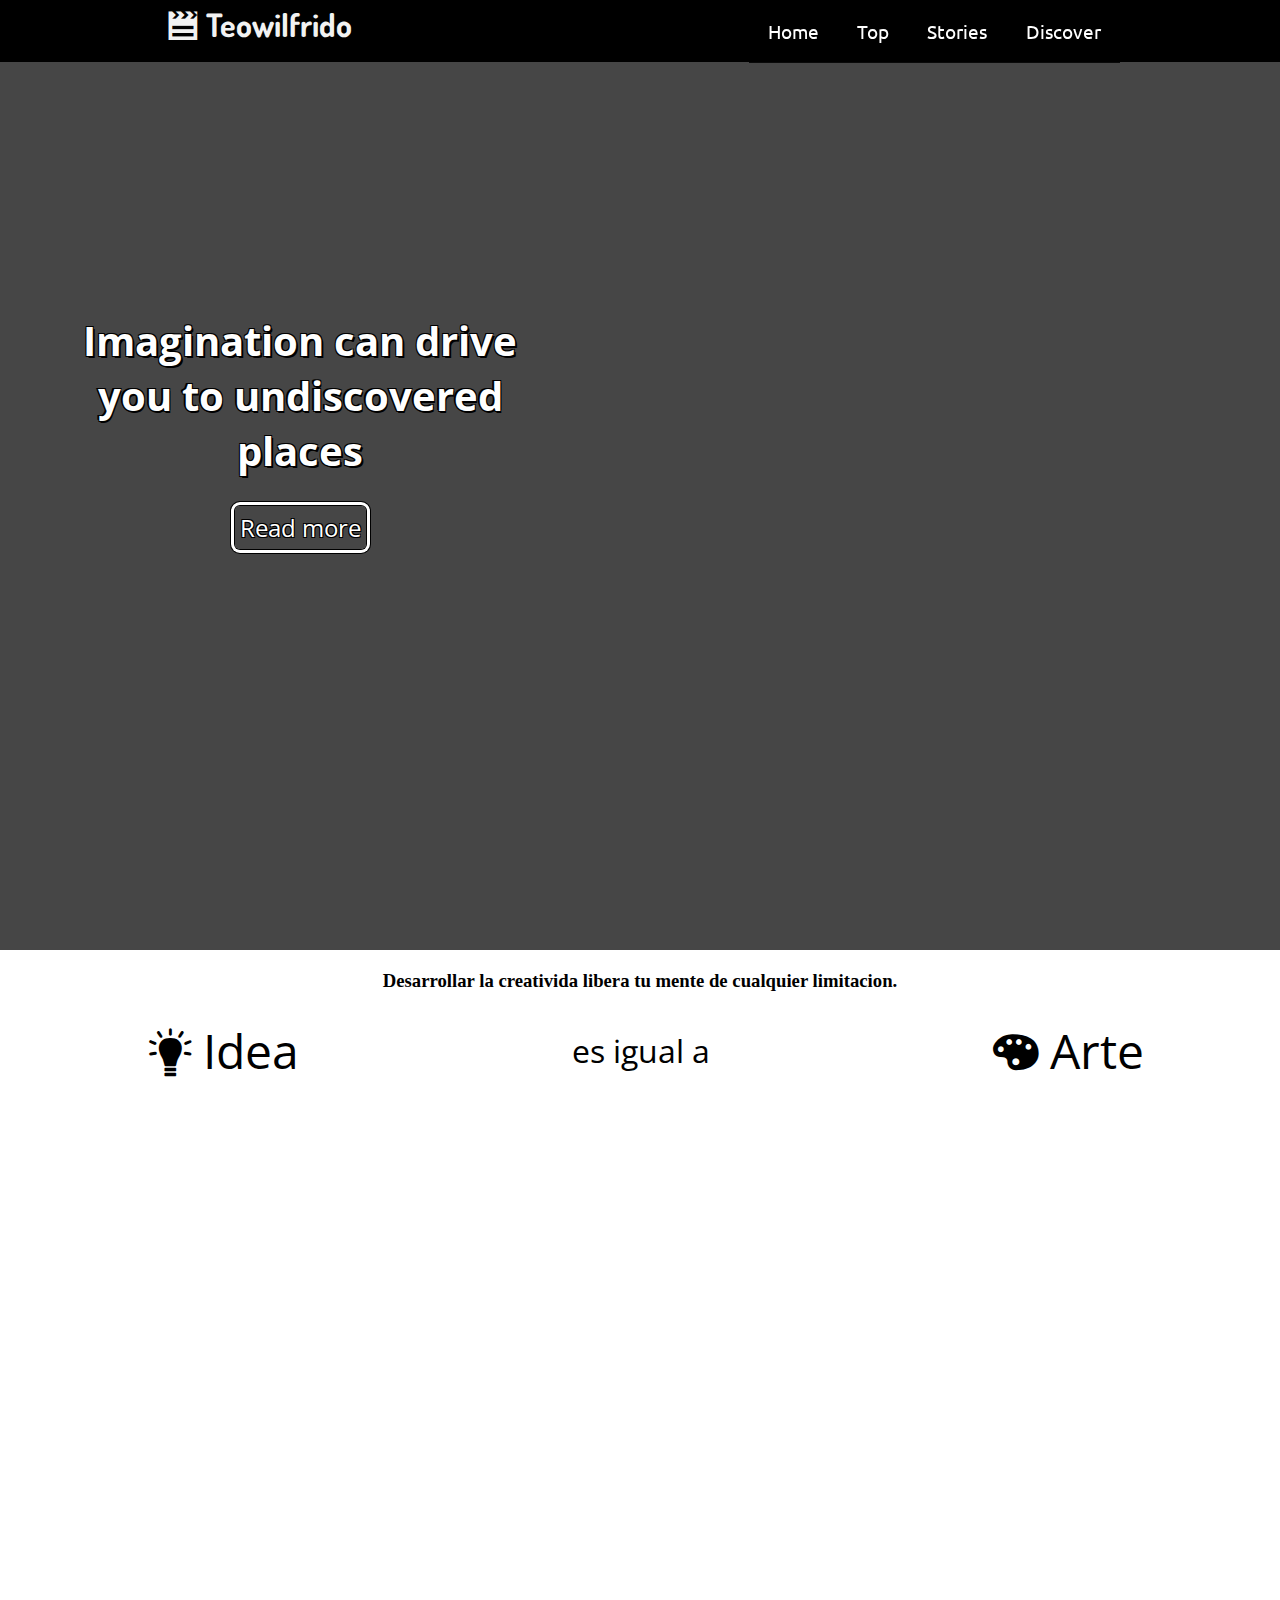
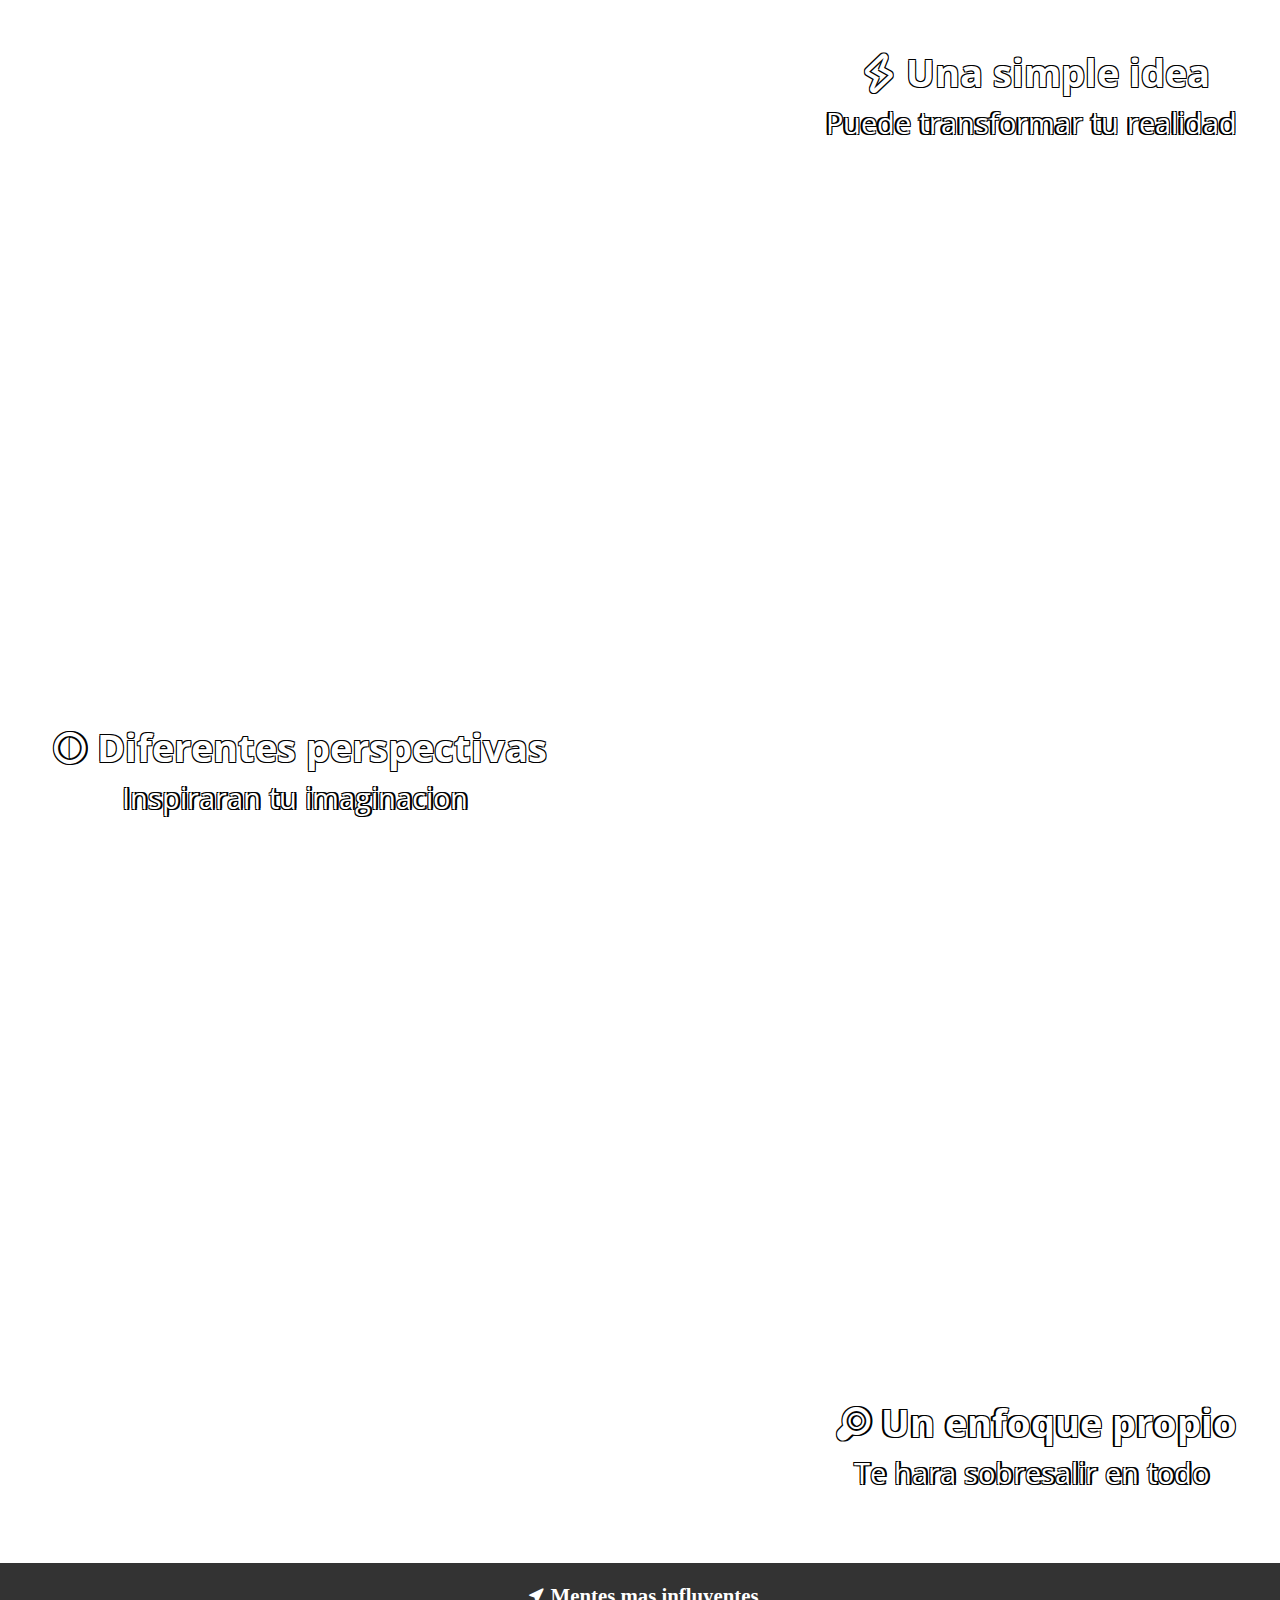
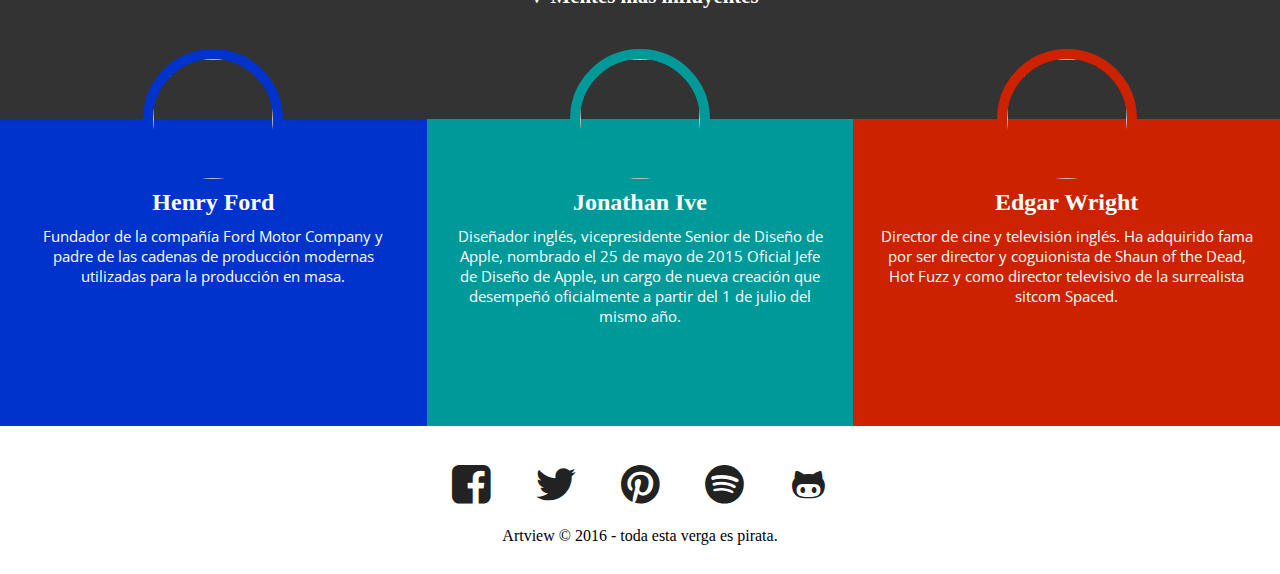
==== commit e7dbfcbb: "added github icon" ====
--- a/html/artview.html
+++ b/html/artview.html
@@ -6,6 +6,7 @@
 	<meta name="viewport" content="width=device-width, user-scalable=no, initial-scale=1.0, maximum-scale=1.0, minimum-scale=1.0">
 	<link rel="stylesheet" href="../css/normalize.css">
 	<link rel="stylesheet" href="../css/estilos.css">
+	<link rel="stylesheet" href="../css/typeicons/css/typeicons.css">
 	<link rel="stylesheet" href="../css/fontello.css">
 	<link href='https://fonts.googleapis.com/css?family=Fjalla+One' rel='stylesheet' type='text/css'>
 	<link href='https://fonts.googleapis.com/css?family=Open+Sans' rel='stylesheet' type='text/css'>
@@ -29,10 +30,10 @@
 	        <!-- <img src="../../img/nieve.jpg"> -->
 	        <div class="container">
                 <h2>Imagination can drive you to undiscovered places</h2>
-                <a href="#" id="des">Read more</a>
+                <a href="#intro" id="des">Read more</a>
             </div>
 	    </section>
-	    <section class="intro">
+	    <section class="intro" id="intro">
 	    	<h3 class="blog-title">Desarrollar la creativida libera tu mente de cualquier limitacion.</h3>
 	    	<div class="icons">
                 <p class="icon-idea">Idea</p>
@@ -45,27 +46,27 @@
 	    	    <article class="item-1">
 	    	    	<!-- <img src="../../img/775095-cool-creativity-wallpaper.jpg" class="first-img"> -->
 	    	    	<div class="texto">
-	    	    		<h4>Una simple idea</h4>
+	    	    		<h4 class="tycon-flash-outline">Una simple idea</h4>
 	    	    		<p>Puede transformar tu realidad</p>
 	    	    	</div>
 	    	    </article>
 	    	    <article class="item-2">
 	    	    	<!-- <img src="../../img/photo-1423753623104-718aaace6772.jpg"> -->
 	    	    	<div class="texto">
-		    	    	<h4>Diferentes perspectivas</h4>
+		    	    	<h4 class="tycon-contrast">Diferentes perspectivas</h4>
 		    	    	<p>Inspiraran tu imaginacion</p>
 	    	    	</div>
 	    	    </article>
 	    	    <article class="item-3">
 	    	    	<!-- <img src="../../img/photo-1441716844725-09cedc13a4e7.jpg"> -->
 	    	    	<div class="texto">
-		    	    	<h4>Un enfoque propio</h4>
+		    	    	<h4 class="tycon-search">Un enfoque propio</h4>
 		    	    	<p>Te hara sobresalir en todo</p>
 	    	    	</div>
 	    	    </article>
 	    	</div>
 	    	<div class="second-blog">
-	    		<h4>Mentes mas influyentes</h4>
+	    		<h4 class="tycon-direction">Mentes mas influyentes</h4>
 		    	<div class="sb">	
 		    		<article class="second-items first">
 		    			<img src="../../img/personas/henry-ford-18.jpg" >
@@ -93,6 +94,7 @@
 				<a href="#" class="icon-twitter"></a>
 				<a href="#" class="icon-pinterest-circled"></a>
 				<a href="#" class="icon-spotify"></a>
+				<a href="#" class="tycon-github"></a>
 			</div>
 			<p>Artview &copy; 2016 - toda esta verga es pirata.</p>
 		</div>
--- a/css/estilos.css
+++ b/css/estilos.css
@@ -10,13 +10,30 @@
   width: 100%;
   height: 100vh;
   background: #464646 url("../../img/bicicleta.jpg") fixed center center;
+  -webkit-background-size: cover;
+  -moz-background-size: cover;
   background-size: cover;
   display: -webkit-flex;
   display: -moz-flex;
   display: -ms-flex;
   display: -o-flex;
-  display: flex;
+  display: -webkit-box;
+  display: -moz-box;
+  display: -webkit-flex;
+  display: -ms-flexbox;
+  display: box;
+  display: flex;
+  -webkit-box-orient: vertical;
+  -moz-box-orient: vertical;
+  -o-box-orient: vertical;
+  -webkit-flex-flow: column;
+  -ms-flex-flow: column;
   flex-flow: column;
+  -webkit-box-pack: center;
+  -moz-box-pack: center;
+  -o-box-pack: center;
+  -ms-flex-pack: center;
+  -webkit-justify-content: center;
   justify-content: center;
   aling-items: center;
   text-align: center;
@@ -32,7 +49,9 @@
 }
 .banner .container a {
   color: #fff;
+  -webkit-box-shadow: 0 0 0 1px #000, 0 0 0 4px #fff, 0 0 0 5px #000;
   box-shadow: 0 0 0 1px #000, 0 0 0 4px #fff, 0 0 0 5px #000;
+  -webkit-border-radius: 5px;
   border-radius: 5px;
   font-family: open sans;
   font-size: 1.5em;
@@ -47,7 +66,9 @@
     overflow: hidden;
   }
   .banner .container {
-    absolute: top 280px left 50px;
+    position: absolute;
+    top: 280px;
+    left: 50px;
   }
 }
 .blog-items article {
@@ -55,14 +76,20 @@
 }
 .blog-items .item-1 {
   background: url("../../img/775095-cool-creativity-wallpaper.jpg") center left;
+  -webkit-background-size: cover;
+  -moz-background-size: cover;
   background-size: cover;
 }
 .blog-items .item-2 {
   background: url("../../img/photo-1423753623104-718aaace6772.jpg") center left;
+  -webkit-background-size: cover;
+  -moz-background-size: cover;
   background-size: cover;
 }
 .blog-items .item-3 {
   background: url("../../img/photo-1441716844725-09cedc13a4e7.jpg") center left;
+  -webkit-background-size: cover;
+  -moz-background-size: cover;
   background-size: cover;
 }
 .blog-items [class^="item-"] {
@@ -70,7 +97,17 @@
   font-size: 1.2em;
   color: #fff;
   text-shadow: 1.3px 1.3px 0px #000, -1.3px -1.3px 0px #000, -1.3px 1.3px 0px #000, 1.3px -1.3px 0px #000;
-  display: flex;
+  display: -webkit-box;
+  display: -moz-box;
+  display: -webkit-flex;
+  display: -ms-flexbox;
+  display: box;
+  display: flex;
+  -webkit-box-orient: vertical;
+  -moz-box-orient: vertical;
+  -o-box-orient: vertical;
+  -webkit-flex-flow: column;
+  -ms-flex-flow: column;
   flex-flow: column;
 }
 .blog-items [class^="item-"] .texto {
@@ -83,12 +120,32 @@
   font-size: 1.5em;
 }
 .blog-items [class^="item-"]:nth-child(odd) {
+  -webkit-box-pack: end;
+  -moz-box-pack: end;
+  -o-box-pack: end;
+  -ms-flex-pack: end;
+  -webkit-justify-content: flex-end;
   justify-content: flex-end;
+  -webkit-box-align: end;
+  -moz-box-align: end;
+  -o-box-align: end;
+  -ms-flex-align: end;
+  -webkit-align-items: flex-end;
   align-items: flex-end;
 h4
 }
 .blog-items [class^="item-"]:nth-child(even) {
+  -webkit-box-pack: end;
+  -moz-box-pack: end;
+  -o-box-pack: end;
+  -ms-flex-pack: end;
+  -webkit-justify-content: flex-end;
   justify-content: flex-end;
+  -webkit-box-align: start;
+  -moz-box-align: start;
+  -o-box-align: start;
+  -ms-flex-align: start;
+  -webkit-align-items: flex-start;
   align-items: flex-start;
 }
 .blog-items h4,
@@ -104,9 +161,25 @@
 .icons {
   font-family: open sans;
   padding: 0;
-  display: flex;
+  display: -webkit-box;
+  display: -moz-box;
+  display: -webkit-flex;
+  display: -ms-flexbox;
+  display: box;
+  display: flex;
+  -webkit-box-pack: center;
+  -moz-box-pack: center;
+  -o-box-pack: center;
+  -ms-flex-pack: center;
+  -webkit-justify-content: center;
   justify-content: center;
+  -webkit-box-align: center;
+  -moz-box-align: center;
+  -o-box-align: center;
+  -ms-flex-align: center;
+  -webkit-align-items: center;
   align-items: center;
+  -webkit-flex-basis: 1 1 auto;
   flex-basis: 1 1 auto;
   margin: 0em auto;
   height: 80px;
@@ -115,7 +188,18 @@
   margin: 0 0px;
   padding: 0;
   font-size: 3em;
+  -webkit-box-lines: multiple;
+  -moz-box-lines: multiple;
+  -o-box-lines: multiple;
+  -webkit-flex-wrap: wrap;
+  -ms-flex-wrap: wrap;
   flex-wrap: wrap;
+  -webkit-box-flex: 1;
+  -moz-box-flex: 1;
+  -o-box-flex: 1;
+  box-flex: 1;
+  -webkit-flex: 1 1 auto;
+  -ms-flex: 1 1 auto;
   flex: 1 1 auto;
   text-align: center;
 }
@@ -151,10 +235,15 @@
 .second-blog article img {
   width: 120px;
   height: 120px;
+  -webkit-border-radius: 50%;
   border-radius: 50%;
   position: absolute;
   bottom: 100%;
   left: 50%;
+  -webkit-transform: translateX(-50%) translateY(50%);
+  -moz-transform: translateX(-50%) translateY(50%);
+  -o-transform: translateX(-50%) translateY(50%);
+  -ms-transform: translateX(-50%) translateY(50%);
   transform: translateX(-50%) translateY(50%);
 }
 .second-blog article h6 {
@@ -186,12 +275,27 @@
   border: 10px solid #c20;
 }
 .sb {
-  display: flex;
+  display: -webkit-box;
+  display: -moz-box;
+  display: -webkit-flex;
+  display: -ms-flexbox;
+  display: box;
+  display: flex;
+  -webkit-box-lines: multiple;
+  -moz-box-lines: multiple;
+  -o-box-lines: multiple;
+  -webkit-flex-flow: wrap;
+  -ms-flex-flow: wrap;
   flex-flow: wrap;
 }
 @media only screen and (min-width: 1000px) {
   .sb {
-    flex-flow: no-wrap;
+    -webkit-box-lines: single;
+    -moz-box-lines: single;
+    -o-box-lines: single;
+    -webkit-flex-flow: nowrap;
+    -ms-flex-flow: nowrap;
+    flex-flow: nowrap;
   }
 }
 #menu-bar {
@@ -212,9 +316,27 @@
   background: rgba(0,0,0,0.85);
   top: 50px;
   left: 0;
-  display: flex;
+  display: -webkit-box;
+  display: -moz-box;
+  display: -webkit-flex;
+  display: -ms-flexbox;
+  display: box;
+  display: flex;
+  -webkit-box-orient: vertical;
+  -moz-box-orient: vertical;
+  -o-box-orient: vertical;
+  -webkit-flex-direction: column;
+  -ms-flex-direction: column;
   flex-direction: column;
+  -webkit-transition: all 0.5s;
+  -moz-transition: all 0.5s;
+  -o-transition: all 0.5s;
+  -ms-transition: all 0.5s;
   transition: all 0.5s;
+  -webkit-transform: translateX(-100%);
+  -moz-transform: translateX(-100%);
+  -o-transform: translateX(-100%);
+  -ms-transform: translateX(-100%);
   transform: translateX(-100%);
 }
 .menu a {
@@ -227,6 +349,10 @@
   background: rgba(0,0,0,0.4);
 }
 #menu-bar:checked ~ .menu {
+  -webkit-transform: translateX(0%);
+  -moz-transform: translateX(0%);
+  -o-transform: translateX(0%);
+  -ms-transform: translateX(0%);
   transform: translateX(0%);
 }
 @media only screen and (min-width: 1050px) {
@@ -234,9 +360,23 @@
     position: static;
     width: auto;
     height: auto;
+    -webkit-transform: translateX(0);
+    -moz-transform: translateX(0);
+    -o-transform: translateX(0);
+    -ms-transform: translateX(0);
     transform: translateX(0);
     float: right;
+    display: -webkit-box;
+    display: -moz-box;
+    display: -webkit-flex;
+    display: -ms-flexbox;
+    display: box;
     display: flex;
+    -webkit-box-orient: horizontal;
+    -moz-box-orient: horizontal;
+    -o-box-orient: horizontal;
+    -webkit-flex-flow: row;
+    -ms-flex-flow: row;
     flex-flow: row;
   }
   .menu a {
@@ -293,8 +433,26 @@
   padding: 0.8em;
 }
 footer .footer-container {
-  display: flex;
+  display: -webkit-box;
+  display: -moz-box;
+  display: -webkit-flex;
+  display: -ms-flexbox;
+  display: box;
+  display: flex;
+  -webkit-box-orient: vertical;
+  -moz-box-orient: vertical;
+  -o-box-orient: vertical;
+  -webkit-box-lines: multiple;
+  -moz-box-lines: multiple;
+  -o-box-lines: multiple;
+  -webkit-flex-flow: wrap column;
+  -ms-flex-flow: wrap column;
   flex-flow: wrap column;
+  -webkit-box-pack: center;
+  -moz-box-pack: center;
+  -o-box-pack: center;
+  -ms-flex-pack: center;
+  -webkit-justify-content: center;
   justify-content: center;
 }
 footer p {
@@ -302,15 +460,25 @@
   text-align: center;
 }
 footer .sociales {
-  display: flex;
+  display: -webkit-box;
+  display: -moz-box;
+  display: -webkit-flex;
+  display: -ms-flexbox;
+  display: box;
+  display: flex;
+  -webkit-box-pack: justify;
+  -moz-box-pack: justify;
+  -o-box-pack: justify;
+  -ms-flex-pack: justify;
+  -webkit-justify-content: space-between;
   justify-content: space-between;
   width: 100%;
   max-width: 400px;
   text-align: center;
-  font-size: 38px;
+  font-size: 45px;
   margin: 0 auto;
 }
 footer .sociales a {
-  color: #333;
+  color: #222;
   text-decoration: none;
 }
--- a/css/typeicons/css/typeicons.css
+++ b/css/typeicons/css/typeicons.css
@@ -0,0 +1,376 @@
+@font-face {
+  font-family: 'typeicons';
+  src: url('../font/typeicons.eot?40475265');
+  src: url('../font/typeicons.eot?40475265#iefix') format('embedded-opentype'),
+       url('../font/typeicons.woff2?40475265') format('woff2'),
+       url('../font/typeicons.woff?40475265') format('woff'),
+       url('../font/typeicons.ttf?40475265') format('truetype'),
+       url('../font/typeicons.svg?40475265#typeicons') format('svg');
+  font-weight: normal;
+  font-style: normal;
+}
+/* Chrome hack: SVG is rendered more smooth in Windozze. 100% magic, uncomment if you need it. */
+/* Note, that will break hinting! In other OS-es font will be not as sharp as it could be */
+/*
+@media screen and (-webkit-min-device-pixel-ratio:0) {
+  @font-face {
+    font-family: 'typeicons';
+    src: url('../font/typeicons.svg?40475265#typeicons') format('svg');
+  }
+}
+*/
+ 
+ [class^="tycon-"]:before, [class*="tycon-"]:before {
+  font-family: "typeicons";
+  font-style: normal;
+  font-weight: normal;
+  speak: none;
+ 
+  display: inline-block;
+  text-decoration: inherit;
+  width: 1em;
+  margin-right: .2em;
+  text-align: center;
+  /* opacity: .8; */
+ 
+  /* For safety - reset parent styles, that can break glyph codes*/
+  font-variant: normal;
+  text-transform: none;
+ 
+  /* fix buttons height, for twitter bootstrap */
+  line-height: 1em;
+ 
+  /* Animation center compensation - margins should be symmetric */
+  /* remove if not needed */
+  margin-left: .2em;
+ 
+  /* you can be more comfortable with increased icons size */
+  /* font-size: 120%; */
+ 
+  /* Font smoothing. That was taken from TWBS */
+  -webkit-font-smoothing: antialiased;
+  -moz-osx-font-smoothing: grayscale;
+ 
+  /* Uncomment for 3D effect */
+  /* text-shadow: 1px 1px 1px rgba(127, 127, 127, 0.3); */
+}
+ 
+.tycon-music:before { content: '\e800'; } /* '' */
+.tycon-edit-alt:before { content: '\e801'; } /* '' */
+.tycon-print:before { content: '\e802'; } /* '' */
+.tycon-retweet:before { content: '\e803'; } /* '' */
+.tycon-comment:before { content: '\e804'; } /* '' */
+.tycon-comment-alt:before { content: '\e805'; } /* '' */
+.tycon-folder:before { content: '\e806'; } /* '' */
+.tycon-folder-circled:before { content: '\e807'; } /* '' */
+.tycon-folder-close:before { content: '\e808'; } /* '' */
+.tycon-folder-open:before { content: '\e809'; } /* '' */
+.tycon-rss:before { content: '\e80a'; } /* '' */
+.tycon-music-outline:before { content: '\e80b'; } /* '' */
+.tycon-music-1:before { content: '\e80c'; } /* '' */
+.tycon-search-outline:before { content: '\e80d'; } /* '' */
+.tycon-search:before { content: '\e80e'; } /* '' */
+.tycon-mail:before { content: '\e80f'; } /* '' */
+.tycon-heart:before { content: '\e810'; } /* '' */
+.tycon-heart-filled:before { content: '\e811'; } /* '' */
+.tycon-star:before { content: '\e812'; } /* '' */
+.tycon-star-filled:before { content: '\e813'; } /* '' */
+.tycon-user-outline:before { content: '\e814'; } /* '' */
+.tycon-user:before { content: '\e815'; } /* '' */
+.tycon-users-outline:before { content: '\e816'; } /* '' */
+.tycon-users:before { content: '\e817'; } /* '' */
+.tycon-user-add-outline:before { content: '\e818'; } /* '' */
+.tycon-user-add:before { content: '\e819'; } /* '' */
+.tycon-user-delete-outline:before { content: '\e81a'; } /* '' */
+.tycon-user-delete:before { content: '\e81b'; } /* '' */
+.tycon-video:before { content: '\e81c'; } /* '' */
+.tycon-videocam-outline:before { content: '\e81d'; } /* '' */
+.tycon-videocam:before { content: '\e81e'; } /* '' */
+.tycon-picture-outline:before { content: '\e81f'; } /* '' */
+.tycon-picture:before { content: '\e820'; } /* '' */
+.tycon-camera-outline:before { content: '\e821'; } /* '' */
+.tycon-camera:before { content: '\e822'; } /* '' */
+.tycon-th-outline:before { content: '\e823'; } /* '' */
+.tycon-th:before { content: '\e824'; } /* '' */
+.tycon-th-large-outline:before { content: '\e825'; } /* '' */
+.tycon-th-large:before { content: '\e826'; } /* '' */
+.tycon-th-list-outline:before { content: '\e827'; } /* '' */
+.tycon-th-list:before { content: '\e828'; } /* '' */
+.tycon-ok-outline:before { content: '\e829'; } /* '' */
+.tycon-ok:before { content: '\e82a'; } /* '' */
+.tycon-cancel-outline:before { content: '\e82b'; } /* '' */
+.tycon-cancel:before { content: '\e82c'; } /* '' */
+.tycon-cancel-alt:before { content: '\e82d'; } /* '' */
+.tycon-cancel-alt-filled:before { content: '\e82e'; } /* '' */
+.tycon-cancel-circled-outline:before { content: '\e82f'; } /* '' */
+.tycon-cancel-circled:before { content: '\e830'; } /* '' */
+.tycon-plus-outline:before { content: '\e831'; } /* '' */
+.tycon-plus:before { content: '\e832'; } /* '' */
+.tycon-minus-outline:before { content: '\e833'; } /* '' */
+.tycon-minus:before { content: '\e834'; } /* '' */
+.tycon-divide-outline:before { content: '\e835'; } /* '' */
+.tycon-divide:before { content: '\e836'; } /* '' */
+.tycon-eq-outline:before { content: '\e837'; } /* '' */
+.tycon-eq:before { content: '\e838'; } /* '' */
+.tycon-info-outline:before { content: '\e839'; } /* '' */
+.tycon-info:before { content: '\e83a'; } /* '' */
+.tycon-home-outline:before { content: '\e83b'; } /* '' */
+.tycon-home:before { content: '\e83c'; } /* '' */
+.tycon-link-outline:before { content: '\e83d'; } /* '' */
+.tycon-link:before { content: '\e83e'; } /* '' */
+.tycon-attach-outline:before { content: '\e83f'; } /* '' */
+.tycon-attach:before { content: '\e840'; } /* '' */
+.tycon-lock:before { content: '\e841'; } /* '' */
+.tycon-lock-filled:before { content: '\e842'; } /* '' */
+.tycon-lock-open:before { content: '\e843'; } /* '' */
+.tycon-lock-open-filled:before { content: '\e844'; } /* '' */
+.tycon-pin-outline:before { content: '\e845'; } /* '' */
+.tycon-pin:before { content: '\e846'; } /* '' */
+.tycon-eye-outline:before { content: '\e847'; } /* '' */
+.tycon-eye:before { content: '\e848'; } /* '' */
+.tycon-tag:before { content: '\e849'; } /* '' */
+.tycon-tags:before { content: '\e84a'; } /* '' */
+.tycon-bookmark:before { content: '\e84b'; } /* '' */
+.tycon-flag:before { content: '\e84c'; } /* '' */
+.tycon-flag-filled:before { content: '\e84d'; } /* '' */
+.tycon-thumbs-up:before { content: '\e84e'; } /* '' */
+.tycon-thumbs-down:before { content: '\e84f'; } /* '' */
+.tycon-download-outline:before { content: '\e850'; } /* '' */
+.tycon-download:before { content: '\e851'; } /* '' */
+.tycon-upload-outline:before { content: '\e852'; } /* '' */
+.tycon-upload:before { content: '\e853'; } /* '' */
+.tycon-upload-cloud-outline:before { content: '\e854'; } /* '' */
+.tycon-upload-cloud:before { content: '\e855'; } /* '' */
+.tycon-reply-outline:before { content: '\e856'; } /* '' */
+.tycon-reply:before { content: '\e857'; } /* '' */
+.tycon-forward-outline:before { content: '\e858'; } /* '' */
+.tycon-forward:before { content: '\e859'; } /* '' */
+.tycon-code-outline:before { content: '\e85a'; } /* '' */
+.tycon-code:before { content: '\e85b'; } /* '' */
+.tycon-export-outline:before { content: '\e85c'; } /* '' */
+.tycon-export:before { content: '\e85d'; } /* '' */
+.tycon-pencil:before { content: '\e85e'; } /* '' */
+.tycon-pen:before { content: '\e85f'; } /* '' */
+.tycon-feather:before { content: '\e860'; } /* '' */
+.tycon-edit:before { content: '\e861'; } /* '' */
+.tycon-print-1:before { content: '\e862'; } /* '' */
+.tycon-comment-1:before { content: '\e863'; } /* '' */
+.tycon-chat:before { content: '\e864'; } /* '' */
+.tycon-chat-alt:before { content: '\e865'; } /* '' */
+.tycon-bell:before { content: '\e866'; } /* '' */
+.tycon-attention:before { content: '\e867'; } /* '' */
+.tycon-attention-filled:before { content: '\e868'; } /* '' */
+.tycon-warning-empty:before { content: '\e869'; } /* '' */
+.tycon-warning:before { content: '\e86a'; } /* '' */
+.tycon-contacts:before { content: '\e86b'; } /* '' */
+.tycon-vcard:before { content: '\e86c'; } /* '' */
+.tycon-address:before { content: '\e86d'; } /* '' */
+.tycon-location-outline:before { content: '\e86e'; } /* '' */
+.tycon-location:before { content: '\e86f'; } /* '' */
+.tycon-map:before { content: '\e870'; } /* '' */
+.tycon-direction-outline:before { content: '\e871'; } /* '' */
+.tycon-direction:before { content: '\e872'; } /* '' */
+.tycon-compass:before { content: '\e873'; } /* '' */
+.tycon-trash:before { content: '\e874'; } /* '' */
+.tycon-doc:before { content: '\e875'; } /* '' */
+.tycon-doc-text:before { content: '\e876'; } /* '' */
+.tycon-doc-add:before { content: '\e877'; } /* '' */
+.tycon-doc-remove:before { content: '\e878'; } /* '' */
+.tycon-news:before { content: '\e879'; } /* '' */
+.tycon-folder-1:before { content: '\e87a'; } /* '' */
+.tycon-folder-add:before { content: '\e87b'; } /* '' */
+.tycon-folder-delete:before { content: '\e87c'; } /* '' */
+.tycon-archive:before { content: '\e87d'; } /* '' */
+.tycon-box:before { content: '\e87e'; } /* '' */
+.tycon-rss-outline:before { content: '\e87f'; } /* '' */
+.tycon-rss-1:before { content: '\e880'; } /* '' */
+.tycon-phone-outline:before { content: '\e881'; } /* '' */
+.tycon-phone:before { content: '\e882'; } /* '' */
+.tycon-menu-outline:before { content: '\e883'; } /* '' */
+.tycon-menu:before { content: '\e884'; } /* '' */
+.tycon-cog-outline:before { content: '\e885'; } /* '' */
+.tycon-cog:before { content: '\e886'; } /* '' */
+.tycon-wrench-outline:before { content: '\e887'; } /* '' */
+.tycon-wrench:before { content: '\e888'; } /* '' */
+.tycon-basket:before { content: '\e889'; } /* '' */
+.tycon-calendar-outlilne:before { content: '\e88a'; } /* '' */
+.tycon-calendar:before { content: '\e88b'; } /* '' */
+.tycon-mic-outline:before { content: '\e88c'; } /* '' */
+.tycon-mic:before { content: '\e88d'; } /* '' */
+.tycon-volume-off:before { content: '\e88e'; } /* '' */
+.tycon-volume-low:before { content: '\e88f'; } /* '' */
+.tycon-volume-middle:before { content: '\e890'; } /* '' */
+.tycon-volume-high:before { content: '\e891'; } /* '' */
+.tycon-headphones:before { content: '\e892'; } /* '' */
+.tycon-clock:before { content: '\e893'; } /* '' */
+.tycon-wristwatch:before { content: '\e894'; } /* '' */
+.tycon-stopwatch:before { content: '\e895'; } /* '' */
+.tycon-lightbulb:before { content: '\e896'; } /* '' */
+.tycon-block-outline:before { content: '\e897'; } /* '' */
+.tycon-block:before { content: '\e898'; } /* '' */
+.tycon-resize-full-outline:before { content: '\e899'; } /* '' */
+.tycon-resize-full:before { content: '\e89a'; } /* '' */
+.tycon-resize-normal-outline:before { content: '\e89b'; } /* '' */
+.tycon-resize-normal:before { content: '\e89c'; } /* '' */
+.tycon-move-outline:before { content: '\e89d'; } /* '' */
+.tycon-move:before { content: '\e89e'; } /* '' */
+.tycon-popup:before { content: '\e89f'; } /* '' */
+.tycon-zoom-in-outline:before { content: '\e8a0'; } /* '' */
+.tycon-zoom-in:before { content: '\e8a1'; } /* '' */
+.tycon-zoom-out-outline:before { content: '\e8a2'; } /* '' */
+.tycon-zoom-out:before { content: '\e8a3'; } /* '' */
+.tycon-popup-1:before { content: '\e8a4'; } /* '' */
+.tycon-left-open-outline:before { content: '\e8a5'; } /* '' */
+.tycon-left-open:before { content: '\e8a6'; } /* '' */
+.tycon-right-open-outline:before { content: '\e8a7'; } /* '' */
+.tycon-right-open:before { content: '\e8a8'; } /* '' */
+.tycon-down:before { content: '\e8a9'; } /* '' */
+.tycon-left:before { content: '\e8aa'; } /* '' */
+.tycon-right:before { content: '\e8ab'; } /* '' */
+.tycon-up:before { content: '\e8ac'; } /* '' */
+.tycon-down-outline:before { content: '\e8ad'; } /* '' */
+.tycon-left-outline:before { content: '\e8ae'; } /* '' */
+.tycon-right-outline:before { content: '\e8af'; } /* '' */
+.tycon-up-outline:before { content: '\e8b0'; } /* '' */
+.tycon-down-small:before { content: '\e8b1'; } /* '' */
+.tycon-left-small:before { content: '\e8b2'; } /* '' */
+.tycon-right-small:before { content: '\e8b3'; } /* '' */
+.tycon-up-small:before { content: '\e8b4'; } /* '' */
+.tycon-cw-outline:before { content: '\e8b5'; } /* '' */
+.tycon-cw:before { content: '\e8b6'; } /* '' */
+.tycon-arrows-cw-outline:before { content: '\e8b7'; } /* '' */
+.tycon-arrows-cw:before { content: '\e8b8'; } /* '' */
+.tycon-loop-outline:before { content: '\e8b9'; } /* '' */
+.tycon-loop:before { content: '\e8ba'; } /* '' */
+.tycon-loop-alt-outline:before { content: '\e8bb'; } /* '' */
+.tycon-loop-alt:before { content: '\e8bc'; } /* '' */
+.tycon-shuffle:before { content: '\e8bd'; } /* '' */
+.tycon-play-outline:before { content: '\e8be'; } /* '' */
+.tycon-play:before { content: '\e8bf'; } /* '' */
+.tycon-stop-outline:before { content: '\e8c0'; } /* '' */
+.tycon-stop:before { content: '\e8c1'; } /* '' */
+.tycon-pause-outline:before { content: '\e8c2'; } /* '' */
+.tycon-pause:before { content: '\e8c3'; } /* '' */
+.tycon-fast-fw-outline:before { content: '\e8c4'; } /* '' */
+.tycon-fast-fw:before { content: '\e8c5'; } /* '' */
+.tycon-rewind-outline:before { content: '\e8c6'; } /* '' */
+.tycon-rewind:before { content: '\e8c7'; } /* '' */
+.tycon-record-outline:before { content: '\e8c8'; } /* '' */
+.tycon-record:before { content: '\e8c9'; } /* '' */
+.tycon-eject-outline:before { content: '\e8ca'; } /* '' */
+.tycon-eject:before { content: '\e8cb'; } /* '' */
+.tycon-eject-alt-outline:before { content: '\e8cc'; } /* '' */
+.tycon-eject-alt:before { content: '\e8cd'; } /* '' */
+.tycon-bat1:before { content: '\e8ce'; } /* '' */
+.tycon-bat2:before { content: '\e8cf'; } /* '' */
+.tycon-bat3:before { content: '\e8d0'; } /* '' */
+.tycon-bat4:before { content: '\e8d1'; } /* '' */
+.tycon-bat-charge:before { content: '\e8d2'; } /* '' */
+.tycon-plug:before { content: '\e8d3'; } /* '' */
+.tycon-target-outline:before { content: '\e8d4'; } /* '' */
+.tycon-target:before { content: '\e8d5'; } /* '' */
+.tycon-wifi-outline:before { content: '\e8d6'; } /* '' */
+.tycon-wifi:before { content: '\e8d7'; } /* '' */
+.tycon-desktop:before { content: '\e8d8'; } /* '' */
+.tycon-laptop:before { content: '\e8d9'; } /* '' */
+.tycon-tablet:before { content: '\e8da'; } /* '' */
+.tycon-mobile:before { content: '\e8db'; } /* '' */
+.tycon-contrast:before { content: '\e8dc'; } /* '' */
+.tycon-globe-outline:before { content: '\e8dd'; } /* '' */
+.tycon-globe:before { content: '\e8de'; } /* '' */
+.tycon-globe-alt-outline:before { content: '\e8df'; } /* '' */
+.tycon-globe-alt:before { content: '\e8e0'; } /* '' */
+.tycon-sun:before { content: '\e8e1'; } /* '' */
+.tycon-sun-filled:before { content: '\e8e2'; } /* '' */
+.tycon-cloud:before { content: '\e8e3'; } /* '' */
+.tycon-flash-outline:before { content: '\e8e4'; } /* '' */
+.tycon-flash:before { content: '\e8e5'; } /* '' */
+.tycon-moon:before { content: '\e8e6'; } /* '' */
+.tycon-waves-outline:before { content: '\e8e7'; } /* '' */
+.tycon-waves:before { content: '\e8e8'; } /* '' */
+.tycon-rain:before { content: '\e8e9'; } /* '' */
+.tycon-cloud-sun:before { content: '\e8ea'; } /* '' */
+.tycon-drizzle:before { content: '\e8eb'; } /* '' */
+.tycon-snow:before { content: '\e8ec'; } /* '' */
+.tycon-cloud-flash:before { content: '\e8ed'; } /* '' */
+.tycon-cloud-wind:before { content: '\e8ee'; } /* '' */
+.tycon-wind:before { content: '\e8ef'; } /* '' */
+.tycon-plane-outline:before { content: '\e8f0'; } /* '' */
+.tycon-plane:before { content: '\e8f1'; } /* '' */
+.tycon-leaf:before { content: '\e8f2'; } /* '' */
+.tycon-lifebuoy:before { content: '\e8f3'; } /* '' */
+.tycon-briefcase:before { content: '\e8f4'; } /* '' */
+.tycon-brush:before { content: '\e8f5'; } /* '' */
+.tycon-pipette:before { content: '\e8f6'; } /* '' */
+.tycon-power-outline:before { content: '\e8f7'; } /* '' */
+.tycon-power:before { content: '\e8f8'; } /* '' */
+.tycon-check-outline:before { content: '\e8f9'; } /* '' */
+.tycon-check:before { content: '\e8fa'; } /* '' */
+.tycon-gift:before { content: '\e8fb'; } /* '' */
+.tycon-temperatire:before { content: '\e8fc'; } /* '' */
+.tycon-chart-outline:before { content: '\e8fd'; } /* '' */
+.tycon-chart:before { content: '\e8fe'; } /* '' */
+.tycon-chart-alt-outline:before { content: '\e8ff'; } /* '' */
+.tycon-chart-alt:before { content: '\e900'; } /* '' */
+.tycon-chart-bar-outline:before { content: '\e901'; } /* '' */
+.tycon-chart-bar:before { content: '\e902'; } /* '' */
+.tycon-chart-pie-outline:before { content: '\e903'; } /* '' */
+.tycon-chart-pie:before { content: '\e904'; } /* '' */
+.tycon-ticket:before { content: '\e905'; } /* '' */
+.tycon-credit-card:before { content: '\e906'; } /* '' */
+.tycon-clipboard:before { content: '\e907'; } /* '' */
+.tycon-database:before { content: '\e908'; } /* '' */
+.tycon-key-outline:before { content: '\e909'; } /* '' */
+.tycon-key:before { content: '\e90a'; } /* '' */
+.tycon-flow-split:before { content: '\e90b'; } /* '' */
+.tycon-flow-merge:before { content: '\e90c'; } /* '' */
+.tycon-flow-parallel:before { content: '\e90d'; } /* '' */
+.tycon-flow-cross:before { content: '\e90e'; } /* '' */
+.tycon-certificate-outline:before { content: '\e90f'; } /* '' */
+.tycon-certificate:before { content: '\e910'; } /* '' */
+.tycon-scissors-outline:before { content: '\e911'; } /* '' */
+.tycon-scissors:before { content: '\e912'; } /* '' */
+.tycon-flask:before { content: '\e913'; } /* '' */
+.tycon-wine:before { content: '\e914'; } /* '' */
+.tycon-coffee:before { content: '\e915'; } /* '' */
+.tycon-beer:before { content: '\e916'; } /* '' */
+.tycon-anchor-outline:before { content: '\e917'; } /* '' */
+.tycon-anchor:before { content: '\e918'; } /* '' */
+.tycon-puzzle-outline:before { content: '\e919'; } /* '' */
+.tycon-puzzle:before { content: '\e91a'; } /* '' */
+.tycon-tree:before { content: '\e91b'; } /* '' */
+.tycon-calculator:before { content: '\e91c'; } /* '' */
+.tycon-infinity-outline:before { content: '\e91d'; } /* '' */
+.tycon-infinity:before { content: '\e91e'; } /* '' */
+.tycon-pi-outline:before { content: '\e91f'; } /* '' */
+.tycon-pi:before { content: '\e920'; } /* '' */
+.tycon-at:before { content: '\e921'; } /* '' */
+.tycon-at-circled:before { content: '\e922'; } /* '' */
+.tycon-looped-square-outline:before { content: '\e923'; } /* '' */
+.tycon-looped-square-interest:before { content: '\e924'; } /* '' */
+.tycon-sort-alphabet-outline:before { content: '\e925'; } /* '' */
+.tycon-sort-alphabet:before { content: '\e926'; } /* '' */
+.tycon-sort-numeric-outline:before { content: '\e927'; } /* '' */
+.tycon-sort-numeric:before { content: '\e928'; } /* '' */
+.tycon-dribbble-circled:before { content: '\e929'; } /* '' */
+.tycon-dribbble:before { content: '\e92a'; } /* '' */
+.tycon-facebook-circled:before { content: '\e92b'; } /* '' */
+.tycon-facebook:before { content: '\e92c'; } /* '' */
+.tycon-flickr-circled:before { content: '\e92d'; } /* '' */
+.tycon-flickr:before { content: '\e92e'; } /* '' */
+.tycon-github-circled:before { content: '\e92f'; } /* '' */
+.tycon-github:before { content: '\e930'; } /* '' */
+.tycon-lastfm-circled:before { content: '\e931'; } /* '' */
+.tycon-lastfm:before { content: '\e932'; } /* '' */
+.tycon-linkedin-circled:before { content: '\e933'; } /* '' */
+.tycon-linkedin:before { content: '\e934'; } /* '' */
+.tycon-pinterest-circled:before { content: '\e935'; } /* '' */
+.tycon-pinterest:before { content: '\e936'; } /* '' */
+.tycon-skype-outline:before { content: '\e937'; } /* '' */
+.tycon-skype:before { content: '\e938'; } /* '' */
+.tycon-tumbler-circled:before { content: '\e939'; } /* '' */
+.tycon-tumbler:before { content: '\e93a'; } /* '' */
+.tycon-twitter-circled:before { content: '\e93b'; } /* '' */
+.tycon-twitter:before { content: '\e93c'; } /* '' */
+.tycon-vimeo-circled:before { content: '\e93d'; } /* '' */
+.tycon-vimeo:before { content: '\e93e'; } /* '' */